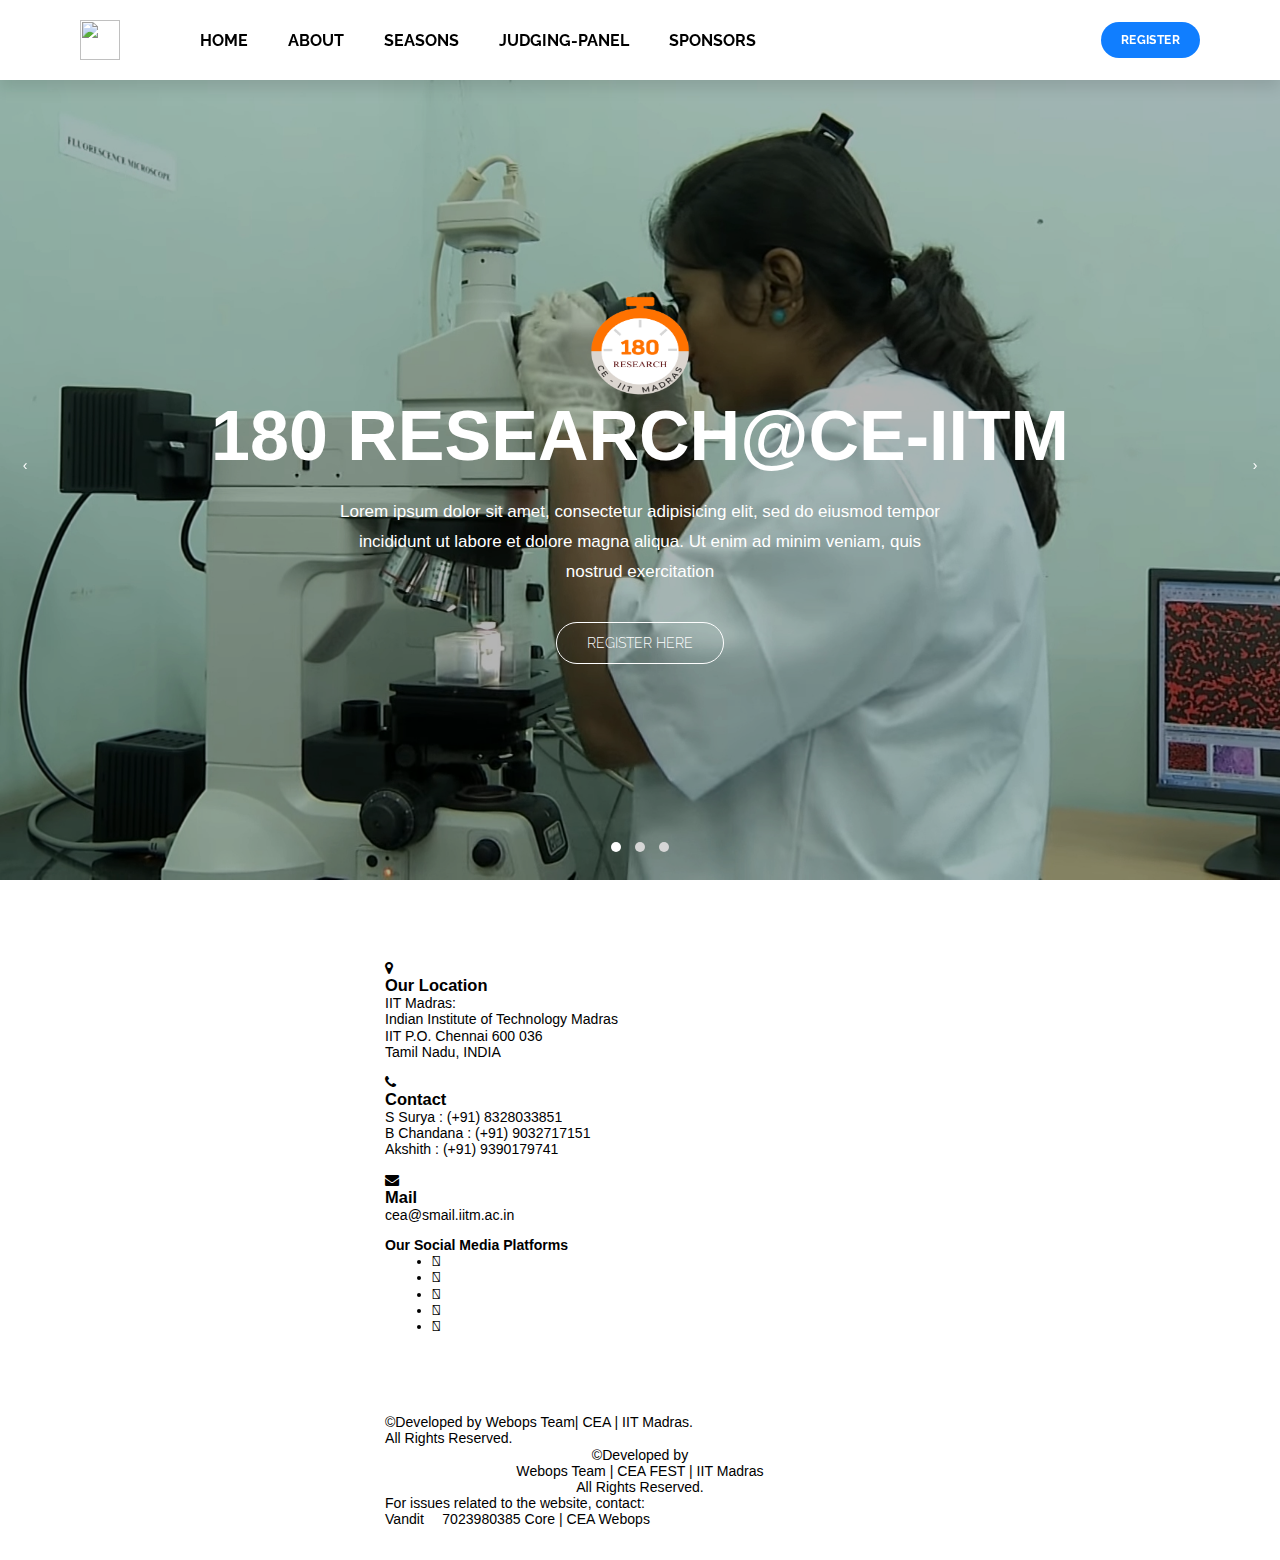
==== index.html @ b9d6503b "Add files via upload" ====
<!DOCTYPE html>
<html lang="en">
<head>
  <meta charset="UTF-8">
  <meta http-equiv="X-UA-Compatible" content="IE=edge">
  <meta name="viewport" content="width=device-width, initial-scale=1.0">
  <link rel="stylesheet" href="style.css">
<link rel="stylesheet" href="carousel.css">
<link rel="stylesheet" href="theme.css">

<!-- Favicons -->
<link rel="apple-touch-icon" sizes="180x180" href="favicon_io/apple-touch-icon.png">
<link rel="icon" type="image/png" sizes="32x32" href="favicon_io/favicon-32x32.png">
<link rel="icon" type="image/png" sizes="16x16" href="favicon_io/favicon-16x16.png">
<link rel="manifest" href=favicon_io/site.webmanifest">



<link rel="stylesheet" href="https://cdnjs.cloudflare.com/ajax/libs/animate.css/3.7.0/animate.css">


<link href="css/plugins.css" rel="stylesheet">
<link href="css/style.css" rel="stylesheet">
<link href="css/cea.css" rel="stylesheet">
<link rel="stylesheet" href="https://cdnjs.cloudflare.com/ajax/libs/font-awesome/4.7.0/css/font-awesome.min.css">


  <title>180 Reaserch</title>

</head>
<body class="" data-page-category="" data-react-helmet="data-page-category">
<div class="css-xke5cp"><div class="css-9cu60s"><div class="css-buknqo"><div class="css-4cffwv"><a aria-current="page" class="css-1ypw19h" href="https://gargvandit.github.io/cea/"><img src="https://www.knowafest.com/files/uploads/cea_logo-2017123002.png"style="width:40px;height:40px;"></a><div aria-expanded="true" class="css-1n5xfwo"><div class="css-hslo1v" id="ok"><span id="cc"></span></div></div><a href="/unified-cxm/" class="css-1gkiexl" id="cc">HOME</a>
<div class="css-u6sc03" data-popper-reference-hidden="false" data-popper-escaped="false" data-popper-placement="bottom"><div id="nn"></div><div style="position: absolute; left: 0px; transform: translate3d(0px, 0px, 0px);" id="mm"></div></div><a href="/unified-cxm/" class="css-1gkiexl" id="cc">ABOUT</a><div aria-expanded="false" class="css-1n5xfwo"><div class="css-hslo1v" id="ok1"><span id="cc">SEASONS</span></div></div><div class="css-dbziqx" data-popper-reference-hidden="false" data-popper-escaped="false" data-popper-placement="bottom"><div class="css-q3678j"id="nn1"><div class="css-vurnku"><a class="css-zlc80m" hreflang="en" href="seasons.html"><div class="css-11p8ahm"><span class="css-vurnku">SEASON-1</span></div></a><a class="css-zlc80m" hreflang="en" href="/sprinklr-training/"><div class="css-11p8ahm"><span class="css-vurnku">SEASON-2</span></div></a></div></div><div style="position: absolute; left: 0px; transform: translate3d(0px, 0px, 0px);" class="css-1v2bo5p"id="mm1"></div></div>
<a href="/stories/" class="css-1gkiexl" id="cc">JUDGING-PANEL</a><a href="/stories/" class="css-1gkiexl" id="cc">SPONSORS</a><div class="css-vwm3p1" data-popper-reference-hidden="false" data-popper-escaped="false" data-popper-placement="bottom"><div style="position: absolute; left: 0px; transform: translate3d(0px, 0px, 0px);" class="css-551bsn"></div></div><div class="css-5y0na3" data-popper-reference-hidden="false" data-popper-escaped="false" data-popper-placement="bottom"><div style="position: absolute; left: 0px; transform: translate3d(0px, 0px, 0px);" class="css-551bsn"></div></div></div><div class="css-4cffwv"><a class="cta css-1teal8m" href="/demo/"><button class="css-1j5u7x4"><div class="css-eobdd1"><div class=" css-vurnku"><span id="cnd">REGISTER</span></div></div></button></a></div></div></div></div>



<div class="css-i4747m"><div class="css-1ybfly7"><a class="css-17v5ij5" href="https://gargvandit.github.io/cea/"><img src="https://www.knowafest.com/files/uploads/cea_logo-2017123002.png"style="width:34px;height:34px;"></a><div class="css-ykwscm"><div class="css-nu9c5e">
    <a class="cta css-1teal8m" href="#" data-mutiny-root="true" data-mutiny-id="6d83fb77-23d3-4231-9f1b-9bbf86e25e0e" onclick="window.location.href='/modern-research-insights/';"><button class="css-1j5u7x4"><div class="css-eobdd1"><div class=" css-vurnku" data-mutiny-id="aba73be2-bc2d-47f9-a167-79353070ff4a" data-mutiny-root="true" id="ll"><span id="cnd">Register</span></div></div></button></a></div><button id="btn" class="css-7rph2s"><div class="css-z73p9t"><svg class="icon-empire"><use xlink:href="#icon-empire"></use></svg></div></button></div></div></div>
<div class="css-mok6ss"id="pop"><div class="css-1w1ww8s" id="mob"><div class="css-vurnku"><div class="css-1r3gwx0" id="s1b"><div class="accordion-item-title-container css-4cffwv"><h4 class="css-1asxcpg">Home</h4></div><span id="s1"><div class="accordion-item-content-container css-vurnku"></div></div></span>
<div class="css-g9s7bz"><a href="/unified-cxm/" class="css-1q0a0qf"><h4 class="css-p8if6b">About Us</h4></a></div>
<div class="css-1r3gwx0" id="s2b"><div class="accordion-item-title-container css-4cffwv"><h4 class="css-1asxcpg">Seasons</h4><div class="css-1oz7jp7"><svg id="t92" height="20px" fill="#A9A9B2" viewBox="0 0 14 14" style="transform: rotate(0deg); transition: transform 0.2s linear 0s;"><path d="M3.27 12.11a1.1 1.1 0 001.56 1.57l5.9-5.9a1.1 1.1 0 000-1.56L4.83.32A1.1 1.1 0 003.27 1.9L8.38 7l-5.1 5.11z"></path></svg></div></div><span id="s2"><div class="accordion-item-content-container css-vurnku"><div class="css-1w890it"><a class="css-zlc80m" hreflang="en" href="/services/"><div class="css-16uc5xu"><span class="css-vurnku">SEASON-1</span></div></a><a class="css-zlc80m" hreflang="en" href="/sprinklr-training/"><div class="css-16uc5xu"><span class="css-vurnku">SEASON-2</span></div></a></div></div></div>
<div class="css-g9s7bz"><a href="/stories/" class="css-1q0a0qf"><h4 class="css-p8if6b">Registration</h4></a></div></span>
<div class="css-g9s7bz"><a href="/stories/" class="css-1q0a0qf"><h4 class="css-p8if6b">Judging-Panel</h4></a></div></span>
<div class="css-1r3gwx0"id="s4b"><div class="accordion-item-title-container css-4cffwv"><h4 class="css-1asxcpg">Resources</h4><div class="css-1oz7jp7"><svg id="t94" height="20px" fill="#A9A9B2" viewBox="0 0 14 14" style="transform: rotate(0deg); transition: transform 0.2s linear 0s;"><path d="M3.27 12.11a1.1 1.1 0 001.56 1.57l5.9-5.9a1.1 1.1 0 000-1.56L4.83.32A1.1 1.1 0 003.27 1.9L8.38 7l-5.1 5.11z"></path></svg></div></div><span id="s4"><div class="accordion-item-content-container css-vurnku"><div class="css-1w890it"><a href="https://blog.sprinklr.com/" target="_blank" rel="noreferrer noopener" class="css-fenz2v"><div class="css-16uc5xu"><span class="css-vurnku">Blog</span></div></a><a class="css-zlc80m" hreflang="en" href="/resources/"><div class="css-16uc5xu"><span class="css-vurnku">eBooks</span></div></a><a class="css-zlc80m" hreflang="en" href="/events/"><div class="css-16uc5xu"><span class="css-vurnku">Events</span></div></a><a class="css-zlc80m" hreflang="en" href="/demo-days/"><div class="css-16uc5xu"><span class="css-vurnku">Product Demo Days</span></div></a></div></div></div></div></div></span><div class="css-b2conh"><a href="https://space.sprinklr.com/" target="_blank" rel="noreferrer noopener" class="css-4b57uq">Login</a><div class="css-ykwscm"><p class="css-1nlg4i0">English (US)</p><svg class="css-aid2fa" viewBox="0 0 22 12"><path d="M21 1L11 11 1 1" stroke="#000000" stroke-width="2" fill="none" fill-rule="evenodd" stroke-linecap="round" stroke-linejoin="round"></path></svg></div></div></div>
<div id="slides">
<!-- Hero Slider -->
<div id="home" class="hero-slider owl-carousel owl-theme">
    <div class="single-hs-item item-bg1">
        <div class="d-table">
            <div class="d-tablecell">
                
                <div class="hero-text">
                    <div class="container" style="display: flex;
                    align-items: center;
                    justify-content: center;">
                        <img src="180Research.png" style="width:100px;height:100px;">
                    </div>
                    <h1>180 RESEARCH@CE-IITM</h1>
                    <p>Lorem ipsum dolor sit amet, consectetur adipisicing elit, sed do eiusmod tempor incididunt ut labore et dolore magna aliqua. Ut enim ad minim veniam, quis nostrud exercitation</p>
                    <div class="slider-btn">
                    <a href="#" class="custom-btn1"><span id="js">Register Here</span></a>
                    </div>
                </div>
            </div>
        </div>
    </div>
    <div class="single-hs-item item-bg2">
        <div class="d-table">
            <div class="d-tablecell">
                <div class="hero-text">
                    <div class="container" style="display: flex;
                    align-items: center;
                    justify-content: center;">
                        <img src="180Research.png" style="width:100px;height:100px;">
                    </div>
                    <h1>180 RESEARCH@CE-IITM</h1>
                    <p>Lorem ipsum dolor sit amet, consectetur adipisicing elit, sed do eiusmod tempor incididunt ut labore et dolore magna aliqua. Ut enim ad minim veniam, quis nostrud exercitation</p>
                    <div class="slider-btn">
                        <a href="#" class="custom-btn1 mr-30"><span id="js">Register Here</span></a>
                    </div>
                </div>
            </div>
        </div>
    </div>
    <div class="single-hs-item item-bg3">
        <div class="d-table">
            <div class="d-tablecell">
                <div class="hero-text">
                    <div class="container" style="display: flex;
                    align-items: center;
                    justify-content: center;">
                        <img src="180Research.png" style="width:100px;height:100px;">
                    </div>
                    <h1>180 RESEARCH@CE-IITM</h1>
                    <p>Lorem ipsum dolor sit amet, consectetur adipisicing elit, sed do eiusmod tempor incididunt ut labore et dolore magna aliqua. Ut enim ad minim veniam, quis nostrud exercitation</p>
                    <div class="slider-btn">
                        <a href="#" class="custom-btn1 mr-30"><span id="js">Register Here</span></a>
                    </div>
                </div>
            </div>
        </div>
    </div>
</div>
</div>
<!-- End Hero Slider -->


  <!-- PRE-FOOTER -->
  <section id="contact" class="background-grey p-t-40 p-b-0">
    <div class="container">
        <div class="row">
            <div class="col-lg-4">
                <div class="icon-box effect small clean">
                    <div class="icon">
                    <i class="fa fa-map-marker"></i></a>
                    </div>
                    <h3>Our Location</h3>
                    <p><strong>IIT Madras:</strong>
                        <br> Indian Institute of Technology Madras
                        <br> IIT P.O. Chennai 600 036 
                        <br>Tamil Nadu, INDIA
                        <br>
                    </p>
                </div>
            </div>



            <div class="col-lg-4">
                <div class="icon-box effect small clean">
                    <div class="icon">
                        <i class="fa fa-phone"></i>
                    </div>
                    <h3>Contact</h3>
                    <p>
                        <b>S Surya</b> : (+91) 8328033851
                        <br> <b>B Chandana</b> : (+91) 9032717151
                        <br> <b>Akshith</b> : (+91) 9390179741
                          
                    </p>

                    <div class="icon">
                        <i class="fa fa-envelope"></i>
                    </div>
                    <h3>Mail </h3>
                    <p>
                         cea@smail.iitm.ac.in 
                    </p>
                </div>
            </div>


            <div class="col-lg-4 m-b-30">
                <h4 style="color:black">Our Social Media Platforms</h4>
                <div class="social-icons social-icons-light social-icons-colored-hover" style="padding-left: 6ch;">
                    <ul>
                        <!-- <li class="social-rss"><a href="#"><i class="fa fa-rss"></i></a></li> -->
                        <li class="social-youtube"><a href="https://www.youtube.com/c/CEAIITMadras"><i
                            class="fab fa-youtube"></i></a></li>

                        <li class="social-facebook"><a href="https://www.facebook.com/ceaiitm"><i
                                    class="fab fa-facebook-f"></i></a></li>
                        <li class="social-twitter"><a href="https://twitter.com/cea_iitm?s=08"><i class="fab fa-twitter"></i></a></li>
                                 
                    
                        <li class="social-instagram"><a href="https://instagram.com/cea_iitm?igshid=10160798hbrt7"><i
                                    class="fab fa-instagram"></i></a></li>

                        <li class="social-linkedin"><a href="https://in.linkedin.com/in/cea-iitm-32064b177"><i
                                    class="fab fa-linkedin"></i></a></li>
                        
                        <!-- <li class="social-pinterest"><a href="#"><i class="fab fa-pinterest"></i></a></li>
                                 <li class="social-gplus"><a href="#"><i class="fab fa-google-plus-g"></i></a></li>
                                 <li class="social-dribbble"><a href="#"><i class="fab fa-dribbble"></i></a></li>
                                 <li class="social-skype"><a href="#"><i class="fab fa-skype"></i></a></li> -->
                        
                        <!-- <li class="social-behance"><a href="#"><i class="fab fa-behance"></i></a></li>
                                 <li class="social-flickr"><a href="#"><i class="fab fa-flickr"></i></a></li> -->
                    </ul>
                </div>
            </div>
        </div>
    </div>
</section>

<!-- end: PRE-FOOTER -->
<!-- Footer -->
<footer id="footer">
    <div class="copyright-content p-t-20 p-b-20">
        <div class="container">
            <div class="row h5">
                <div class="col-lg-6">
                    <div class="d-none d-xl-block d-lg-block">
                        &copy;Developed by <strong>Webops Team| CEA | IIT Madras.</strong>
                        <br>
                        All Rights Reserved.
                    </div>
                    <div class="d-block d-lg-none text-center">
                        &copy;Developed by
                        <br>
                        <strong>Webops Team | CEA FEST | IIT Madras</strong>
                        <br>
                        All Rights Reserved.
                    </div>
                </div>
                <div class="col-lg-4">
                    <div class="d-none d-xl-block d-lg-block">
                        <span>For issues related to the website, contact:</span>
                        <div class="row">
                            <div class="col-lg-6 "><b>Vandit</b> <i class="fab fa-whatsapp"></i> 7023980385
                            Core | CEA Webops</div>
                            
                        </div>
                    </div>
                    


                </div>
                <div class= "col-lg-2">
                    <img style=" height:100px; border-radius: 2cm; " src="images/vandit.jpg" alt="">
                </div>
            </div>
        </div>
    </div>
</footer>
<!-- end: Footer -->



<svg xmlns="http://www.w3.org/2000/svg" style="display: none;">
    <symbol id="icon-empire" viewBox="0 0 16 14" width="16px">
        <g fill="#474747" fill-rule="evenodd"><rect width="16" height="2" rx="1"></rect><rect y="6" width="16" height="2" rx="1"></rect><rect y="12" width="16" height="2" rx="1"></rect></g>
      </symbol>
 
   <symbol id="icon-rebel" viewBox="0 0 14 14" width="16px">
    <path d="M12.8 12.7c.3-.3.3-.8 0-1L8 7l4.6-4.7c.3-.3.3-.8 0-1.1-.3-.3-.8-.3-1.1 0L6.9 6 2.3 1.3C2 1 1.5 1 1.2 1.3s-.3.7 0 1L5.9 7l-4.7 4.7c-.3.3-.3.8 0 1.1.3.3.8.3 1 0l4.7-4.7 4.7 4.6c.3.3.8.3 1.2 0z"></path>
   </symbol>
 
</svg><br>








</body></html>
<script src="https://code.jquery.com/jquery-2.2.4.min.js"></script>
<script src="https://cdnjs.cloudflare.com/ajax/libs/OwlCarousel2/2.3.4/owl.carousel.min.js"></script>

<script>

var vNavimg = document.getElementsByClassName("single-hs-item");


for(var i=0;i<vNavimg.length;i++){
    setHeight(vNavimg[i]);
}

function setHeight(div) {
    if(window.innerWidth < 640){
                   let h= window.innerHeight;
                   let k=h - 66;
                   let h1= k+"px";
                   
                   div.style.height = h1;
                 

                  
                  
                }
                if(window.innerWidth >= 640){
                  let h= window.innerHeight;
                  
                  let k=h - 100;
                  let h1= k+"px";
                  div.style.height = h1;
            
                 
               }
    

}
    window.addEventListener('resize', function(event) {
        for(var i=0;i<vNavimg.length;i++){
         setHeight(vNavimg[i]);
   }
   function setHeight(div) {      
                if(window.innerWidth < 640){
                   let h= window.innerHeight;
                   let k=h - 66;
                   let h1= k+"px";
                   
                   div.style.height = h1;
                 

                  
                  
                }
                if(window.innerWidth >= 640){
                  let h= window.innerHeight;
                  
                  let k=h - 100;
                  let h1= k+"px";
                  div.style.height = h1;
            
                 
               }}
   
                        }, true); 
                    

 
  
         
           document.getElementById("pop").style.display="none";
           let aks=document.getElementById('btn');
           let t=document.getElementById("pop");
              aks.addEventListener("click",function main(){
           
              if(t.style.display=="none") { t.style.display= "contents";
              document.body.style.overflowY = "hidden";
              }
              else{t.style.display= "none";
              document.body.style.overflowY = "auto";
                }
           });
           
             if(window.innerWidth < 640){
               let h= window.innerHeight;
               
                let k=h - 116;
                let h1= k+"px";
             
               
                document.getElementById("mob").style.height= h1;
                

                
            
            }
            if(window.innerWidth >= 640){
                let h= window.innerHeight;
               
               let k=h - 149;
               let h1= k+"px";
              
               document.getElementById("mob").style.height= h1;
              
             

            }
               
               
                window.addEventListener('resize', function(event) {
                
                    
             if(window.innerWidth < 640){
                let h= window.innerHeight;
                let k=h - 116;
                let h1= k+"px";
                
                document.getElementById("mob").style.height= h1;
               
               
             }
             if(window.innerWidth >= 640){
               let h= window.innerHeight;
               
               let k=h - 149;
               let h1= k+"px";
              
               document.getElementById("mob").style.height= h1;
              
            }

                     }, true); 
          
            
                   
               
               
               
               




           document.getElementById("s1").style.display="none";
           let s1b=document.getElementById('s1b');
           let s1=document.getElementById("s1");
           let t91=document.getElementById("t91"); 
              s1b.addEventListener("click",function main(){
             
              if(s1.style.display=="none") { s1.style.display= "contents";
                 t91.style.transform="rotate(90deg)";
                t91.style.transition= "transform 0.2s linear 0s";
                t91.style.fill="#000";
            
                    }
              else{s1.style.display= "none";
              t91.style.transform="rotate(0deg)";
                t91.style.transition= "transform 0.2s linear 0s";
                t91.style.fill="#A9A9B2";
            
                       }
           });


           document.getElementById("s2").style.display="none";
           let s2b=document.getElementById('s2b');
           let s2=document.getElementById("s2");
           let t92=document.getElementById("t92"); 
              s2b.addEventListener("click",function main(){
           
              if(s2.style.display=="none") { s2.style.display= "contents";
              t92.style.transform="rotate(90deg)";
                t92.style.transition= "transform 0.2s linear 0s";
                t92.style.fill="#000";
            
            
            
            }
              else{s2.style.display= "none";
              t92.style.transform="rotate(0deg)";
                t92.style.transition= "transform 0.2s linear 0s";
                t92.style.fill="#A9A9B2";
            
            
            
            }
           });




          

           document.getElementById("s4").style.display="none";
           let s4b=document.getElementById('s4b');
           let s4=document.getElementById("s4");
           let t94=document.getElementById("t94"); 
              s4b.addEventListener("click",function main(){
           
              if(s4.style.display=="none") { s4.style.display= "contents";
              t94.style.transform="rotate(90deg)";
                t94.style.transition= "transform 0.2s linear 0s";
                t94.style.fill="#000";
            
            
            }
              else{s4.style.display= "none";
              t94.style.transform="rotate(0deg)";
                t94.style.transition= "transform 0.2s linear 0s";
                t94.style.fill="#A9A9B2";
            
            
            }
           });

           document.getElementById("nn").style.display="none";
          document.getElementById("mm").style.display="none";
           let ank=document.getElementById('ok');
           let l=document.getElementById("nn");
           let r=document.getElementById("mm");
           
              ank.addEventListener("mouseover",function main(){
           
              if(l.style.display=="none") {
                   l.style.display= "block";
                   
                   r.style.display="block";
                }
             
        });
        
    
       ank.addEventListener("mouseout",function main(){
           
           if(l.style.display=="block") {
                l.style.display= "none";
                
                r.style.display="none";
             }
          
     });
     r.addEventListener("mouseover",function main(){
           
           if(l.style.display=="none") {
                l.style.display= "block";
                
                r.style.display="block";
             }
          
     });
     r.addEventListener("mouseout",function main(){
           
           if(l.style.display=="block") {
                l.style.display= "none";
                
                r.style.display="none";
             }
          
     });
     l.addEventListener("mouseover",function main(){
           
           if(l.style.display=="none") {
                l.style.display= "block";
                
                r.style.display="block";
             }
          
     });
     l.addEventListener("mouseout",function main(){
           
           if(l.style.display=="block") {
                l.style.display= "none";
                
                r.style.display="none";
             }
          
     });







     document.getElementById("nn1").style.display="none";
          document.getElementById("mm1").style.display="none";
           let ank1=document.getElementById('ok1');
           let l1=document.getElementById("nn1");
           let r1=document.getElementById("mm1");
           
              ank1.addEventListener("mouseover",function main(){
           
              if(l1.style.display=="none") {
                   l1.style.display= "block";
                   
                   r1.style.display="block";
                }
             
        });
        
    
       ank1.addEventListener("mouseout",function main(){
           
           if(l1.style.display=="block") {
                l1.style.display= "none";
                
                r1.style.display="none";
             }
          
     });
     r1.addEventListener("mouseover",function main(){
           
           if(l1.style.display=="none") {
                l1.style.display= "block";
                
                r1.style.display="block";
             }
          
     });
     r1.addEventListener("mouseout",function main(){
           
           if(l1.style.display=="block") {
                l1.style.display= "none";
                
                r1.style.display="none";
             }
          
     });
     l1.addEventListener("mouseover",function main(){
           
           if(l1.style.display=="none") {
                l1.style.display= "block";
                
                r1.style.display="block";
             }
          
     });
     l1.addEventListener("mouseout",function main(){
           
           if(l1.style.display=="block") {
                l1.style.display= "none";
                
                r1.style.display="none";
             }
          
     });

          
          $( ".not-css-z73p9t" ).click(function() { $('svg', this).attr('class', icon);
   $('svg use', this ).attr('xlink:href', '#' + icon);
 });
 
 $( ".css-z73p9t" ).click(function() {
   $( this ).toggleClass( "strike" );
   var icon = 'icon-';
   icon += ( ! $(this).hasClass('strike') ) ? 'empire' : 'rebel';
 
   $('svg', this).attr('class', icon);
   $('svg use', this ).attr('xlink:href', '#' + icon);
 });


 // Hero slider JS
$('.hero-slider').owlCarousel({
animateOut: 'slideOutLeft',
animateIn: 'heartBeat',
items:1,
loop:true,
nav:true,
dots: true,
autoplay:true,
autoplayTimeout:5000,
})
          

</script>
---- style.css ----
@import url('https://fonts.googleapis.com/css?family=Raleway:wght@300;400;500;600;700&display=swap');
body{
    margin:0;
    padding: 0;
}
.css-xke5cp {
    box-sizing: border-box;
margin: 0;
min-width: 0;
top: 0;
z-index: 30;
position: sticky;
background-color: var(--theme-ui-colors-background);
transition: box-shadow 300ms cubic-bezier(0.4, 0, 0.2, 1) 0ms;
box-shadow: rgb(0 0 0 / 10%) 0px 8px 14px 0px;

}
body {font-family:'Nutino',sans-serif;margin: 0;padding: 0;}

.css-9cu60s {
box-sizing: border-box;
margin: 0;
min-width: 0;
max-width: 100%;
margin: 0 auto;
padding-top: 0;
padding-bottom: 0;
padding-left: 22px;
padding-right: 22px;

}
@media screen and (min-width: 1250px){
.css-xke5cp {
display: block;
}}

.css-vynlyb {
box-sizing: border-box;
margin: 0px;
min-width: 0px;
top: 0px;
z-index: 30;
position: sticky;
background-color: var(--theme-ui-colors-background);
transition: box-shadow 300ms cubic-bezier(0.4, 0, 0.2, 1) 0ms;
box-shadow: rgb(0 0 0 / 10%) 0px 8px 14px 0px;
display: none;
}
@media screen and (min-width: 1250px){

.css-vynlyb {
display: block;
}}
.css-buknqo {
box-sizing: border-box;
margin: 0;
min-width: 0;
display: -webkit-box;
display: -webkit-flex;
display: -ms-flexbox;
display: flex;
width: 100%;
-webkit-box-pack: justify;
-webkit-justify-content: space-between;
justify-content: space-between;
padding-top: 20px;
padding-bottom: 20px;
}
.css-4cffwv {
box-sizing: border-box;
margin: 0;
min-width: 0;
display: -webkit-box;
display: -webkit-flex;
display: -ms-flexbox;
display: flex;
}
.css-1jo8b5c {
box-sizing: border-box;
margin: 0;
min-width: 0;

display: flex;

-webkit-box-align: center;

align-items: center;
margin-left: 20px;
white-space: nowrap;

}
.css-13r6lp9 {
box-sizing: border-box;
margin: 0px;
min-width: 0px;
z-index: 1;
position: absolute;
inset: 0px auto auto 0px;
transform: translate(1318px, 85px);
}
.css-ykwscm {
box-sizing: border-box;
margin: 0;
min-width: 0;

display: flex;

-webkit-box-align: center;

align-items: center;
}
a {
font-family: "Raleway";
}
a:-webkit-any-link {
color: -webkit-link;
cursor: pointer;
text-decoration: none;
color:#000;


}

body {
-webkit-font-smoothing: antialiased;
}

.css-3xrkf9 {
box-sizing: border-box;
margin: 0px;
min-width: 0px;
z-index: 1;
position: absolute;
inset: 0px auto auto 0px;
transform: translate(771px, 85px);
}
div {
display: block;
}
.css-1n5xfwo {
box-sizing: border-box;
margin: 0;
min-width: 0;

display: flex;

-webkit-box-align: center;

align-items: center;
text-align: center;
margin-left: 20px;
margin-right: 20px;
}
.css-a3tcpr {
box-sizing: border-box;
margin: 0px;
min-width: 0px;
z-index: 1;
position: absolute;
inset: 0px auto auto 0px;
transform: translate(658px, 85px);
}
.css-1n5xfwo {
box-sizing: border-box;
margin: 0;
min-width: 0;


display: flex;

-webkit-box-align: center;

align-items: center;
text-align: center;
margin-left: 20px;
margin-right: 20px;
}
.css-1gkiexl:hover{
color: var(--theme-ui-colors-primary);
}
.css-1gkiexl {
box-sizing: border-box;
margin: 0;
min-width: 0;



color: inherit;

text-decoration: none;
font-size: 16px;
font-family: "Raleway";
height: 100%;

display: flex;

-webkit-box-align: center;

align-items: center;

transition: color .2s cubic-bezier(0.215, 0.61, 0.355, 1);
cursor: pointer;
text-align: center;
margin-left: 20px;
margin-right: 20px;
}
.css-hslo1v {
box-sizing: border-box;
margin: 0;
min-width: 0;
color: inherit;

text-decoration: none;
font-size: 16px;
font-family: "Raleway";
height: 100%;

display: flex;

-webkit-box-align: center;

align-items: center;

transition: color .2s cubic-bezier(0.215, 0.61, 0.355, 1);
cursor: pointer;
}
.css-hslo1v:hover {
color: var(--theme-ui-colors-primary);
-webkit-text-decoration: none;
text-decoration: none;
}
.css-1n5xfwo {
box-sizing: border-box;
margin: 0;
min-width: 0;

display: flex;

-webkit-box-align: center;

align-items: center;
text-align: center;
margin-left: 20px;
margin-right: 20px;
}
.css-aj69nt {
box-sizing: border-box;
margin: 0;
min-width: 0;

width: 100%;
height: 100%;
bottom: 0;
display: none;
}
element.style {
position: absolute;
left: 0px;
transform: translate(0px, 0px);
}
.css-1jnz00m {
box-sizing: border-box;
margin: 0;

display: flex;

-webkit-box-align: center;

align-items: center;
-webkit-box-pack: end;


justify-content: flex-end;
height: 100%;
width: 40px;
min-width: 30px;

flex: 1;
}
.css-nm1046 {
width: 20px;
height: 20px;
cursor: pointer;
}

.css-551bsn {
box-sizing: border-box;
margin: 0;
min-width: 0;

width: 100%;
height: 100%;
bottom: 0;
display: none;
}

.css-10u26w2 {
box-sizing: border-box;
margin: 0px;
min-width: 0px;
z-index: 1;
position: absolute;
inset: 0px auto auto 0px;
transform: translate(432px, 85px);
}
.css-z27npt {
box-sizing: border-box;
margin: 0px;
min-width: 0px;
z-index: 1;
position: absolute;
inset: 0px auto auto 0px;
transform: translate(193px, 85px);
}
.css-1ypw19h {

display: flex;

-webkit-box-align: center;

align-items: center;

text-decoration: none;
margin-right: 20px;
}

.css-xke5cp {
box-sizing: border-box;
margin: 0;
min-width: 0;
top: 0;
z-index: 30;

position: sticky;
background-color: var(--theme-ui-colors-background);

transition: box-shadow 300ms cubic-bezier(0.4, 0, 0.2, 1) 0ms;

}
@media screen and (min-width: 1250px){
.css-xke5cp {
display: block;
}}
@media screen and (min-width: 40em){
.css-9cu60s {
padding-left: 80px;
padding-right: 80px;
}}
@media screen and (min-width: 1250px){
.css-xke5cp {
display: block;
}}
html {
font-family: "Raleway";
line-height: 1.5;
font-weight: 300;
font-size: 16px;
}
.css-1teal8m {
-webkit-text-decoration: none;
text-decoration: none;
}


.css-vurnku {
box-sizing: border-box;
margin: 0;
min-width: 0;
}
.css-eobdd1 {
box-sizing: border-box;
margin: 0;
min-width: 0;

display: flex;
-webkit-box-pack: center;

justify-content: center;

-webkit-box-align: center;

align-items: center;
}
.css-1m5gmbu {
box-sizing: border-box;
margin: 0;
min-width: 0;
color: var(--theme-ui-colors-primary);
font-family: "Raleway";
-webkit-text-decoration: underline;
text-decoration: underline;
-webkit-transition: .2s color;
transition: .2s color;
color: inherit;
-webkit-text-decoration: none;
text-decoration: none;
font-size: 16px;

height: 100%;
display: -webkit-box;
display: -webkit-flex;
display: -ms-flexbox;
display: flex;
-webkit-align-items: center;
-webkit-box-align: center;
-ms-flex-align: center;
align-items: center;
-webkit-transition: color .2s cubic-bezier(0.215, 0.61, 0.355, 1);
transition: color .2s cubic-bezier(0.215, 0.61, 0.355, 1);
cursor: pointer;
}
html {
--theme-ui-colors-text: #000;
--theme-ui-colors-background: #fff;
--theme-ui-colors-primary: #107EFF;
--theme-ui-colors-secondary: #185AD2;
--theme-ui-colors-muted: #F5F5F5;
--theme-ui-colors-textSecondary: #fff;
--theme-ui-colors-textMuted: #939393;
--theme-ui-colors-textMedium: #48514c;
--theme-ui-colors-textMediumLight: #636363;
--theme-ui-colors-marketing: #33cc99;
--theme-ui-colors-advertising: #d149a6;
--theme-ui-colors-research: #ecad00;
--theme-ui-colors-ai: #6d7278;
--theme-ui-colors-care: #8c43ff;
--theme-ui-colors-engagement: #2ea2fb;
--theme-ui-colors-cornflowerBlue: #7097eb;
--theme-ui-colors-star: #f7b500;
--theme-ui-colors-grey: #6d7278;
--theme-ui-colors-softBorder: #e6e9f9;
--theme-ui-colors-pageType: #9B9B9B;
--theme-ui-colors-caption: #9B9B9B;
--theme-ui-colors-lightGrey: #DBDBDB;
--theme-ui-colors-darkGrey: #646470;
--theme-ui-colors-formFieldGrey: #F1F1F1;
--theme-ui-colors-error: #FF6060;
--theme-ui-colors-spaceGrey: #2E3841;
--theme-ui-colors-skyBlue: #00BAE9;
color: var(--theme-ui-colors-text);
background-color: var(--theme-ui-colors-background);
}
.css-i4747m {
box-sizing: border-box;
margin: 0;
min-width: 0;
background-color: var(--theme-ui-colors-background);
position: -webkit-sticky;
position: sticky;
top: 0;
width: 100%;
-webkit-transition: box-shadow 300ms cubic-bezier(0.4, 0, 0.2, 1) 0ms;
transition: box-shadow 300ms cubic-bezier(0.4, 0, 0.2, 1) 0ms;
z-index: 30;
display: block;
}
.css-1ybfly7 {
box-sizing: border-box;
margin: 0;
min-width: 0;
display: -webkit-box;
display: -webkit-flex;
display: -ms-flexbox;
display: flex;
width: 100%;
-webkit-box-pack: justify;
-webkit-justify-content: space-between;
justify-content: space-between;
padding: 16px;
height: 66px;
box-shadow: rgb(0 0 0 / 10%) 0px 8px 14px 0px;
}
@media screen and (orientation: landscape) and (max-height: 415px){
.css-1ybfly7 {
height: 62px;
}
}
@media screen and (min-width: 40em){
.css-1ybfly7 {
padding: 30px 80px;
height: 100%;
}}
.css-17v5ij5 {
display: -webkit-box;
display: -webkit-flex;
display: -ms-flexbox;
display: flex;
-webkit-align-items: center;
-webkit-box-align: center;
-ms-flex-align: center;
align-items: center;
-webkit-text-decoration: none;
text-decoration: none;
}
.css-ykwscm {
box-sizing: border-box;
margin: 0;
min-width: 0;
display: -webkit-box;
display: -webkit-flex;
display: -ms-flexbox;
display: flex;
-webkit-align-items: center;
-webkit-box-align: center;
-ms-flex-align: center;
align-items: center;
}
.css-mok6ss {
box-sizing: border-box;
margin: 0px;
min-width: 0px;
display: flex;
width: 100%;
flex-direction: column;
position: absolute;
background-color: var(--theme-ui-colors-background);
padding-top: 0px;
padding-bottom: 0px;
z-index: 2;
height: 336px;
top: 66px;
}
.css-vurnku {
box-sizing: border-box;
margin: 0;
min-width: 0;
}
.css-b2conh {
box-sizing: border-box;
margin: 0px 16px;
min-width: 0px;
display: flex;
padding-top: 12px;
padding-bottom: 12px;
border-width: 1px 0px 0px;
border-image: initial;
border-style: solid;
border-color: rgb(199, 199, 199);
position: absolute;
bottom: 0px;
width: calc(100% - 32px);
-webkit-box-pack: justify;
justify-content: space-between;
-webkit-box-align: center;
align-items: center;
position:relative;

}
.css-1l29scg {
box-sizing: border-box;
margin: 0px;
min-width: 0px;
padding-top: 30px;
height: 245px;
overflow: auto;
}

.css-5cmrld {
box-sizing: border-box;
margin: 0px;
min-width: 0px;
display: flex;
width: 100%;
flex-direction: column;
position: absolute;
background-color: var(--theme-ui-colors-background);
padding-top: 0px;
padding-bottom: 0px;
z-index: 2;
height: 297px;
top: 66px;
}
@media screen and (min-width: 40em){

.css-5cmrld {
padding-top: 40px;
padding-bottom: 54px;
}}
@media screen and (min-width: 52em){

.css-5cmrld {
padding-bottom: 58px;
}}
.css-1nlg4i0 {
font-family: "Raleway";
line-height: 1.6em;
padding: 0px;
color: var(--theme-ui-colors-text);
text-decoration: none;
font-size: 18px;
font-weight: 500;
margin: 0px;
}
* {
box-sizing: border-box;
}
.css-nu9c5e {
box-sizing: border-box;
margin: 0;
min-width: 0;
margin-right: 22px;
}

.css-139yr75 {
background: none;
color: #fff;
border: none;
padding: 5px 14px 3px;
font: inherit;
cursor: pointer;
outline: inherit;
box-sizing: border-box;
line-height: 24px;
font-family: "Raleway";
text-transform: uppercase;
background-color: var(--theme-ui-colors-primary);
-webkit-transition: .2s background,.2s border-color;
transition: .2s background,.2s border-color;
font-size: 12px;
display: -webkit-box;
display: -webkit-flex;
display: -ms-flexbox;
display: flex;
-webkit-align-items: center;
-webkit-box-align: center;
-ms-flex-align: center;
align-items: center;
-webkit-box-pack: center;
-ms-flex-pack: center;
-webkit-justify-content: center;
justify-content: center;
border-radius: 50px;
letter-spacing: 0.4px;
}
.css-eobdd1 {
box-sizing: border-box;
margin: 0;
min-width: 0;
display: -webkit-box;
display: -webkit-flex;
display: -ms-flexbox;
display: flex;
-webkit-box-pack: center;
-ms-flex-pack: center;
-webkit-justify-content: center;
justify-content: center;
-webkit-align-items: center;
-webkit-box-align: center;
-ms-flex-align: center;
align-items: center;
}
.css-7rph2s {
background: none;
color: inherit;
border: none;
padding: 0px;
font: inherit;
cursor: pointer;
outline: inherit;
box-sizing: border-box;
line-height: 24px;
font-family: "Raleway";
text-transform: uppercase;
}
.css-z73p9t {
box-sizing: border-box;
margin: 0;
min-width: 0;

display: flex;
width: 30px;
height: 30px;
-webkit-box-pack: end;
-ms-flex-pack: end;
-webkit-justify-content: flex-end;
justify-content: flex-end;
cursor: pointer;
}
svg:not(:root) {
overflow: hidden;
}
.css-1uddjes {
box-sizing: border-box;
margin: 0px;
min-width: 0px;
display: flex;
width: 100%;
flex-direction: column;
position: absolute;
background-color: var(--theme-ui-colors-background);
padding-top: 0px;
padding-bottom: 0px;
z-index: 2;
height: 300px;
top: 66px;
}
.css-1wemo81 {
box-sizing: border-box;
margin: 0px;
min-width: 0px;
padding-top: 30px;
height: 248px;
overflow: auto;
}
.css-1r3gwx0 {
box-sizing: border-box;
min-width: 0px;
flex-direction: column;
margin: 0px;
padding: 16px;
-webkit-box-pack: center;
justify-content: center;
display: flex;

}

.css-g9s7bz {
box-sizing: border-box;
margin: 0px;
min-width: 0px;
display: flex;
padding: 16px;
-webkit-box-align: center;
align-items: center;
}
.css-1q0a0qf {
box-sizing: border-box;
margin: 0px;
min-width: 0px;
color: var(--theme-ui-colors-primary);
font-family: "Raleway";
transition: color 0.2s ease 0s;
cursor: pointer;
text-decoration: none;
}
.css-p8if6b {
color: var(--theme-ui-colors-text);
font-family: "Raleway";
line-height: 24px;
font-weight: 500;
font-size: 20px;
padding: 0px;
margin: 0px;
}
h4 {
display: block;
margin-block-start: 1.33em;
margin-block-end: 1.33em;
margin-inline-start: 0px;
margin-inline-end: 0px;
font-weight: bold;
}
.css-1r3gwx0 .accordion-item-title-container {
cursor: pointer;
-webkit-box-pack: justify;
justify-content: space-between;
-webkit-box-align: center;
align-items: center;
}
.css-1r3gwx0 .accordion-item-title-container h4 {
margin: 0px;
}


.css-1asxcpg {
color: var(--theme-ui-colors-text);
font-family: "Raleway";
line-height: 24px;
font-weight: 500;
font-size: 20px;
padding: 0px;
margin: 0px 0px 16px;
}
.css-1oz7jp7 {
box-sizing: border-box;
margin: 0px;
min-width: 0px;
width: 20px;
height: 20px;
}
.css-1w890it {
box-sizing: border-box;
margin: 12px 0px 0px;
min-width: 0px;
}
.css-zlc80m {
font-family: "Raleway";
color: var(--theme-ui-colors-text);
text-decoration: none;

}
a .css-zlc80m .css-11p8ahm:hover{
background-color:rgb(214, 214, 214) ;
}
.css-16uc5xu {
box-sizing: border-box;
margin: 0px;
min-width: 0px;
display: flex;
cursor: pointer;
height: 56px;
-webkit-box-align: center;
align-items: center;
}

.css-g9s7bz {
box-sizing: border-box;
margin: 0px;
min-width: 0px;
display: flex;
padding: 16px;
-webkit-box-align: center;
align-items: center;
}
@media screen and (min-width: 40em){

.css-g9s7bz {
padding: 16px 80px;
}}
.css-1q0a0qf {
box-sizing: border-box;
margin: 0px;
min-width: 0px;
color: var(--theme-ui-colors-primary);
font-family: "Raleway";
transition: color 0.2s ease 0s;
cursor: pointer;
text-decoration: none;
}
.css-p8if6b {
color: var(--theme-ui-colors-text);
font-family: "Raleway";
line-height: 24px;
font-weight: 500;
font-size: 20px;
padding: 0px;
margin: 0px;
}
.css-1asxcpg {
color: var(--theme-ui-colors-text);
font-family: "Raleway";
line-height: 24px;
font-weight: 500;
font-size: 20px;
padding: 0px;
margin: 0px 0px 16px;
}
.css-1oz7jp7 {
box-sizing: border-box;
margin: 0px;
min-width: 0px;
width: 20px;
height: 20px;
}
.css-1w890it {
box-sizing: border-box;
margin: 12px 0px 0px;
min-width: 0px;
}
.css-zlc80m {
font-family: "Raleway";
color: var(--theme-ui-colors-text);
text-decoration: none;
}
.css-16uc5xu {
box-sizing: border-box;
margin: 0px;
min-width: 0px;
display: flex;
cursor: pointer;
height: 56px;
-webkit-box-align: center;
align-items: center;
}
@media screen and (min-width: 1200px){
.css-1ybfly7 {
   display: none;

    
}
}
@media screen and (max-width: 1200px){
.css-9cu60s{
    display: none;
}
}





.css-4b57uq {
box-sizing: border-box;
margin: 0px;
min-width: 0px;
transition: color 0.2s ease 0s;
font-family: "Raleway";
color: var(--theme-ui-colors-text);
text-decoration: none;
font-size: 18px;
font-weight: 500;
}
.css-ykwscm {
box-sizing: border-box;
margin: 0;
min-width: 0;
display: -webkit-box;
display: -webkit-flex;
display: -ms-flexbox;
display: flex;
-webkit-align-items: center;
-webkit-box-align: center;
-ms-flex-align: center;
align-items: center;
}

.css-1w1ww8s {
box-sizing: border-box;
margin: 0px;
min-width: 0px;
padding-top: 30px;
overflow: auto;
}

.css-mok6ss {
box-sizing: border-box;
margin: 0px;
min-width: 0px;
display: flex;
width: 100%;
flex-direction: column;
position: absolute;
background-color: var(--theme-ui-colors-background);
padding-top: 0px;
padding-bottom: 0px;
z-index: 2;
height: 336px;
top: 66px;
}
@media screen and (min-width: 52em){

.css-mok6ss {
padding-bottom: 58px;
}}

@media screen and (min-width: 40em){

.css-mok6ss {
padding-top: 40px;
padding-bottom: 54px;
}}



@media screen and (min-width: 40em){

.css-1r3gwx0 {
padding: 16px 80px;
}}


.css-1r3gwx0 {
box-sizing: border-box;
min-width: 0px;
flex-direction: column;
margin: 0px;
padding: 16px;
-webkit-box-pack: center;
justify-content: center;
display: flex;
}
.css-ykwscm {
box-sizing: border-box;
margin: 0;
min-width: 0;
display: -webkit-box;
display: -webkit-flex;
display: -ms-flexbox;
display: flex;
-webkit-align-items: center;
-webkit-box-align: center;
-ms-flex-align: center;
align-items: center;
}
svg:not(:root) {
overflow: hidden;
}
.css-1r3gwx0 {
box-sizing: border-box;
min-width: 0px;
flex-direction: column;
margin: 0px;

-webkit-box-pack: center;
justify-content: center;
display: flex;
}
.css-1wssvvt {
box-sizing: border-box;
margin: 0px auto;
min-width: 0px;
flex-direction: column;
-webkit-box-align: center;
align-items: center;
position: relative;
max-width: 100%;
display: flex;
}
.css-1r3gwx0 .accordion-item-title-container h4 {
margin: 0px;
}
@media screen and (min-width: 40em){

.css-1nlg4i0 {
font-size: 18px;
}
}
.css-1nlg4i0 {
font-family: "Raleway";
line-height: 1.6em;
padding: 0px;
color: var(--theme-ui-colors-text);
text-decoration: none;
font-size: 18px;
font-weight: 500;
margin: 0px;
}
.css-aid2fa {
width: 14px;
height: 14px;
transform: inherit;
margin-left: 16px;
}
.css-1u39qkp {
box-sizing: border-box;
margin: 0px;
min-width: 0px;
padding-top: 30px;
height: 268px;
overflow: auto;
}
.css-1ji4uoz {
box-sizing: border-box;
margin: 0px;
min-width: 0px;
padding-top: 30px;
height: 160px;
overflow: auto;
}
@media screen and (min-width: 40em){

.css-1p59y6e {
padding-top: 40px;
padding-bottom: 54px;
}}
html {
font-family: "Raleway";
line-height: 1.5;
font-weight: 300;
font-size: 16px;
}
@media screen and (min-width: 40em){

.css-1r3gwx0 {
padding: 16px 80px;
}
.css-g9s7bz {
padding: 16px 80px;
}}
@media screen and (min-width: 40em){
.css-9cu60s {
padding-left: 80px;
padding-right: 80px;
}
}

.css-7rph2s {
background: none;
color: inherit;
border: none;
padding: 0px;
font: inherit;
cursor: pointer;
outline: inherit;
box-sizing: border-box;
line-height: 24px;
font-family: "Raleway";
text-transform: uppercase;
}

.css-4cffwv {
box-sizing: border-box;
margin: 0;
min-width: 0;
display: -webkit-box;
display: -webkit-flex;
display: -ms-flexbox;
display: flex;
}
.css-1j5u7x4 {
background: none;
color: #fff;
border: none;
padding: 5px 14px 3px;
font: inherit;
cursor: pointer;
outline: inherit;
box-sizing: border-box;
line-height: 24px;
font-family: "Raleway";
text-transform: uppercase;
background-color: var(--theme-ui-colors-primary);
-webkit-transition: .2s background,.2s border-color;
transition: .2s background,.2s border-color;
font-size: 12px;
display: -webkit-box;
display: -webkit-flex;
display: -ms-flexbox;
display: flex;
-webkit-align-items: center;
-webkit-box-align: center;
-ms-flex-align: center;
align-items: center;
-webkit-box-pack: center;
-ms-flex-pack: center;
-webkit-justify-content: center;
justify-content: center;
border-radius: 50px;
letter-spacing: 0.4px;
position: relative;
top: 2px;

}
@media screen and (min-width: 64em){
.css-1j5u7x4 {
line-height: 24px;
}}
@media screen and (min-width: 52em){
.css-1j5u7x4 {
line-height: 24px;
}}
@media screen and (min-width: 40em){
.css-1j5u7x4 {
padding: 6px 20px;
line-height: 24px;
}}
* {
box-sizing: border-box;
}

button {
appearance: auto;
-webkit-writing-mode: horizontal-tb !important;
text-rendering: auto;
color: -internal-light-dark(black, white);
letter-spacing: normal;
word-spacing: normal;
text-transform: none;
text-indent: 0px;
text-shadow: none;
display: inline-block;
text-align: center;
align-items: flex-start;
cursor: default;
background-color: -internal-light-dark(rgb(239, 239, 239), rgb(59, 59, 59));
box-sizing: border-box;
margin: 0em;
font: 400 13.3333px Arial;
padding: 1px 6px;
border-width: 2px;
border-style: outset;
border-color: -internal-light-dark(rgb(118, 118, 118), rgb(133, 133, 133));
border-image: initial;
}
.css-eobdd1 {
box-sizing: border-box;
margin: 0;
min-width: 0;
display: -webkit-box;
display: -webkit-flex;
display: -ms-flexbox;
display: flex;
-webkit-box-pack: center;
-ms-flex-pack: center;
-webkit-justify-content: center;
justify-content: center;
-webkit-align-items: center;
-webkit-box-align: center;
-ms-flex-align: center;
align-items: center;
}

a {
font-family: "Raleway";
}
button {
appearance: auto;
-webkit-writting-mode: horizontal-tb !important;
text-rendering: auto;
color: -internal-light-dark(black, white);
letter-spacing: normal;
word-spacing: normal;
text-transform: none;
text-indent: 0px;
text-shadow: none;
display: inline-block;
text-align: center;
align-items: flex-start;
cursor: default;
background-color: -internal-light-dark(rgb(239, 239, 239), rgb(59, 59, 59));
box-sizing: border-box;
margin: 0em;
font: 400 13.3333px Arial;
padding: 1px 6px;
border-width: 2px;
border-style: outset;
border-color: -internal-light-dark(rgb(118, 118, 118), rgb(133, 133, 133));
border-image: initial;
}
.css-q3678j {
box-sizing: border-box;
margin: 0px;
min-width: 0px;
position: absolute;
width: 300px;
padding-top: 12px;
padding-bottom: 12px;
border-radius: 15px;
background-color: var(--theme-ui-colors-background);
top: -10px;
bottom: inherit;
left: -50px;
box-shadow: rgb(0 0 0 / 20%) 0px 2px 10px;
}
.css-vurnku {
box-sizing: border-box;
margin: 0;
min-width: 0;
}
.css-zlc80m {
font-family: "Raleway";
color: var(--theme-ui-colors-text);
text-decoration: none;
}


.css-u6sc03 {
box-sizing: border-box;
margin: 0px;
min-width: 0px;
z-index: 1;
position: absolute;
inset: 0px auto auto 0px;
transform: translate3d(calc(100% + 185px), 85px, 0px);
}

element.style {
position: absolute;
left: 0px;
transform: translate3d(0px, 0px, 0px);
}
.css-1v2bo5p {
box-sizing: border-box;
margin: 0px;
min-width: 0px;
position: absolute;
width: 100%;
height: 100%;
bottom: 0px;

}
element.style {
position: absolute;
left: 0px;
transform: translate3d(0px, 0px, 0px);
}
.css-1v2bo5p::after {
content: "";
background-color: var(--theme-ui-colors-background);
box-shadow: rgb(181 181 181 / 10%) -1px -1px 1px;
position: absolute;
top: -20px;
bottom: inherit;
left: -10px;
transform: rotate(
45deg
);
width: 20px;
height: 20px;

}



.css-11p8ahm {
box-sizing: border-box;
margin: 0px;
min-width: 0px;
display: flex;
cursor: pointer;
height: 56px;
-webkit-box-align: center;
align-items: center;
padding-left: 32px;
padding-right: 32px;
transition: all 0.2s ease 0s;
}
.css-vurnku {
box-sizing: border-box;
margin: 0;
min-width: 0;
}


.css-dbziqx {
box-sizing: border-box;
margin: 0px;
min-width: 0px;
z-index: 1;
position: absolute;
inset: 0px auto auto 0px;
transform: translate3d(calc(100% + 376px), 85px, 0px);
}
.css-551bsn {
box-sizing: border-box;
margin: 0;
min-width: 0;
position: absolute;
width: 100%;
height: 100%;
bottom: 0;
display: none;
}
#cc{
font-family:"Raleway";
line-height: 15px;
font-weight: 700;
font-size: 16px;
}

.css-1mq75vk {
box-sizing: border-box;
margin: 0px;
min-width: 0px;
position: relative;
padding: 22px;
background-position: center center;
background-size: cover;
background-image: url("https://images.ctfassets.net/ukazlt65o6hl/6oyNcamc7MQO1bGAEbkBya/ff889909d3c80018d5620bca104eb138/forrester-banner.png?w=2880&h=334&q=50&fm=png");
background-color: rgb(8, 120, 152);
}
@media screen and (min-width: 64em){

.css-1mq75vk {
padding: 24px 0px;
}}

@media screen and (min-width: 40em){

.css-1mq75vk {
padding-left: 80px;
padding-right: 80px;
}}

.css-1wssvvt {
box-sizing: border-box;
margin: 0px auto;
min-width: 0px;
flex-direction: column;
-webkit-box-align: center;
align-items: center;
position: relative;
max-width: 100%;
display: flex;
}

.css-anp6mv {
box-sizing: border-box;
margin: 0px 0px 4px;
min-width: 0px;
font-family: "Raleway";
line-height: 1.5;
color: rgb(255, 255, 255);
font-weight: 700;
font-size: 18px;
text-align: center;
}
.css-anp6mv {
box-sizing: border-box;
margin: 0px 0px 4px;
min-width: 0px;
font-family:"Raleway";
line-height: 1.5;
color: rgb(255, 255, 255);
font-weight: 700;
font-size: 18px;
text-align: center;
}
.css-1nt4aby {
box-sizing: border-box;
margin: 0px;
min-width: 0px;
flex-direction: column;
-webkit-box-align: center;
align-items: center;
padding-top: 16px;
display: flex;
}
@media screen and (min-width: 40em){

.css-1nt4aby {
flex-direction: row;
}}

.css-cpecdf {
background: none rgb(255, 255, 255);
color: rgb(0, 0, 0);
border: none;
padding: 5px 14px 3px;
font-style: inherit;
font-variant: inherit;
font-weight: inherit;
font-stretch: inherit;
cursor: pointer;
outline: inherit;
box-sizing: border-box;
line-height: 24px;
font-family: "Raleway";
text-transform: uppercase;
transition: background 0.2s ease 0s, border-color 0.2s ease 0s;
font-size: 12px;
display: flex;
-webkit-box-align: center;
align-items: center;
-webkit-box-pack: center;
justify-content: center;
border-radius: 50px;
letter-spacing: 0.4px;
}
@media screen and (min-width: 64em){

.css-cpecdf {
line-height: 24px;
}}
@media screen and (min-width: 52em){

.css-cpecdf {
line-height: 24px;
}}
@media screen and (min-width: 40em){

.css-cpecdf {
padding: 6px 20px;
line-height: 24px;
}}
.css-eobdd1 {
box-sizing: border-box;
margin: 0;
min-width: 0;
display: -webkit-box;
display: -webkit-flex;
display: -ms-flexbox;
display: flex;
-webkit-box-pack: center;
-ms-flex-pack: center;
-webkit-justify-content: center;
justify-content: center;
-webkit-align-items: center;
-webkit-box-align: center;
-ms-flex-align: center;
align-items: center;
}
#js{
color:white;
}


.d-table {width: 100%;height: 100%;display: table;}
.d-tablecell {display: table-cell;vertical-align: middle;}
.custom-btn1 {background-color: transparent;border: 1px solid white;display: inline-block;padding: 12px 30px;text-transform: uppercase;border-radius: 30px;text-decoration: none;}
.custom-btn1:hover {background-color: orange;text-decoration: none;color: #fff;}
/*
Hero slider style
==========================*/
.hero-slider {position: relative;}
.single-hs-item {height:86vh;background-size: cover;background-position: center center;position: relative;}
.single-hs-item:before {content: '';position: absolute;width: 100%;height: 100%;left: 0;top: 0;background: rgba(0, 0, 0, 0.59);
    opacity: .5;}
.item-bg1 {
background-image: url("IMG_20210902_202903.jpg");
}
.item-bg2 {
background-image: url("IMG_20210902_202853.jpg");
}
.item-bg3 {
background-image: url("https://upload.wikimedia.org/wikipedia/commons/b/b8/IIT_Madras_Research_Park.jpg");
}
.hero-text {padding: 0 15px;text-align: center;max-width: 1140px;margin-left: auto;margin-right: auto;position: relative;}
.hero-text h1 {color: #fff;font-size: 70px;text-transform: capitalize;font-weight: 600;margin: 0;}
.hero-text p {color: #fff;font-size: 17px;max-width: 600px;margin-left: auto;margin-right: auto;line-height: 30px;margin-top: 20px;margin-bottom: 35px;}
.hero-slider .owl-item.active h1 {-animation: 1s .3s fadeInUp both;}
.hero-slider .owl-item.active p {-webkit-animation: 1s .3s fadeInUp both;animation: 1s .3s fadeInUp both;}
.hero-slider .owl-item.active .slider-btn {-webkit-animation: 1s .3s fadeInUp both;animation: 1s .3s fadeInUp both;}
.owl-carousel .owl-nav button.owl-prev {background-color:transparent;position: absolute;left: 0;top: 50%;
color: #fff;font-size: 30px;margin: -40px 0 0;border-radius: 0;height: 50px;width: 50px;}
.owl-carousel .owl-nav button.owl-next {background-color: transparent;position: absolute;right: 0;top: 50%;color: #fff;font-size: 30px;margin: -40px 0 0;border-radius: 0;height: 50px;width: 50px;
}
.owl-theme .owl-nav {margin-top: 0;}
.owl-dots {position: absolute;left: 0;right: 0; bottom: 20px;}
.owl-theme .owl-dots .owl-dot span {width: 11px;height: 20px;}
.owl-theme .owl-dots .owl-dot.active span, .owl-theme .owl-dots .owl-dot:hover span {background: white;}

@media only screen and (max-width: 600px) {
.single-hs-item {
    height: 550px;
}
.hero-text h1 {
    font-size: 30px;
    

}

.hero-text p {
    font-size: 15px;
    margin-bottom: 25px;
}
.owl-carousel .owl-nav button.owl-next {
    top: auto;
    margin: 0;
    bottom: 0px;
}
.owl-carousel .owl-nav button.owl-prev {
    top: auto;
    margin: 0;
    bottom: 0px;
}
.owl-dots {
    bottom: 10px;
    left: 50px;
    right: 50px;
}
}
#cnd{
    
    font-family: "Raleway";
    
  font-weight: 700;
}
.video-container {
    display: flex; /* or inline-flex */
    flex-wrap: wrap ;
    justify-content: space-evenly;
  }


  element.style {
    background-image: url(images/bg2.jpg);
}
[data-bg-image] {
    background-repeat: no-repeat;
    background-size: cover;
    background-position: center center;
}
article, aside, figcaption, figure, footer, header, hgroup, main, nav, section {
    display: block;
}
section {
    padding: 80px 0;
    position: relative;
    width: 100%;
    overflow: hidden;
    z-index: 0;
    background-color: #ffffff;
}
article, aside, figcaption, figure, footer, header, hgroup, main, nav, section {
    display: block;
}
*, h1, h2, h3, h4, h5, h6, a {
    margin: 0;
    padding: 0;
    text-decoration: none;
}
*, ::after, ::before {
    box-sizing: border-box;
}
user agent stylesheet
section {
    display: block;
}
body {
    font-size: 1rem;
    line-height: 1.65714286em;
    -webkit-font-smoothing: antialiased;
    -moz-osx-font-smoothing: grayscale;
    font-family: "Poppins", sans-serif;
    color: #484848;
}
body {
    margin: 0;
    font-family: -apple-system,BlinkMacSystemFont,"Segoe UI",Roboto,"Helvetica Neue",Arial,"Noto Sans",sans-serif,"Apple Color Emoji","Segoe UI Emoji","Segoe UI Symbol","Noto Color Emoji";
    font-size: 1rem;
    font-weight: 400;
    line-height: 1.5;
    color: #212529;
    text-align: left;
    background-color: #fff;
}
:root {
    --blue: #007bff;
    --indigo: #6610f2;
    --purple: #6f42c1;
    --pink: #e83e8c;
    --red: #dc3545;
    --orange: #fd7e14;
    --yellow: #ffc107;
    --green: #28a745;
    --teal: #20c997;
    --cyan: #17a2b8;
    --white: #fff;
    --gray: #6c757d;
    --gray-dark: #343a40;
    --primary: #007bff;
    --secondary: #6c757d;
    --success: #28a745;
    --info: #17a2b8;
    --warning: #ffc107;
    --danger: #dc3545;
    --light: #f8f9fa;
    --dark: #343a40;
    --breakpoint-xs: 0;
    --breakpoint-sm: 576px;
    --breakpoint-md: 768px;
    --breakpoint-lg: 992px;
    --breakpoint-xl: 1200px;
    --font-family-sans-serif: -apple-system,BlinkMacSystemFont,"Segoe UI",Roboto,"Helvetica Neue",Arial,"Noto Sans",sans-serif,"Apple Color Emoji","Segoe UI Emoji","Segoe UI Symbol","Noto Color Emoji";
    --font-family-monospace: SFMono-Regular,Menlo,Monaco,Consolas,"Liberation Mono","Courier New",monospace;
}
html {
    font-size: 88%;
}
html {
    font-family: sans-serif;
    line-height: 1.15;
    -webkit-text-size-adjust: 100%;
    -webkit-tap-highlight-color: transparent;
}
 

[data-bg-image] {
    background-repeat: no-repeat;
    background-size: cover;
    background-position: center center;
}


*, ::after, ::before {
    box-sizing: border-box;
}
[data-bg-image].bg-loaded::before {
    opacity: 0;
}

[data-bg-image]::before {
    position: absolute;
    content: "";
    top: 0;
    left: 0;
    width: 100%;
    height: 100%;
    opacity: 1;
    background-color: #181818;
    transition: opacity .5s linear;
}
*, ::after, ::before {
    box-sizing: border-box;
}
@media (min-width: 1200px){
.container, .container-lg, .container-md, .container-sm, .container-xl {
    max-width: 1140px;
}}

@media (min-width: 992px){
.container, .container-lg, .container-md, .container-sm {
    max-width: 960px;
}}
@media (min-width: 768px){
.container, .container-md, .container-sm {
    max-width: 720px;
}}
@media (min-width: 576px){
.container, .container-sm {
    max-width: 540px;
}}
@media (min-width: 1200px){
.container {
    max-width: 1140px;
}}
@media (min-width: 992px){
.container {
    max-width: 960px;
}}
@media (min-width: 768px){
.container {
    max-width: 720px;
}}
@media (min-width: 576px){
.container {
    max-width: 540px;
}}
.container {
    width: 100%;
    padding-right: 15px;
    padding-left: 15px;
    margin-right: auto;
    margin-left: auto;
}

.heading-text {
    margin-bottom: 30px;
}

.text-light, .text-light h1, .text-light h2, .text-light h3, .text-light h4, .text-light h5, .text-light h6, .text-light .lead, .text-light p, .text-light a:not(.btn), .text-light a:not(.btn):hover:not(.btn-light), .text-light i, .text-light li, .text-light label, .text-light div:not(.alert), .text-light span:not(.btn-label) {
    color: #fff !important;
}
.text-light {
    color: #f8f9fa!important;
}
.heading-text.heading-section.text-center h1:before, .heading-text.heading-section.text-center h2:before, .heading-text.heading-section.text-center h3:before, .heading-text.heading-section.text-center h4:before, .heading-text.heading-section.text-center h5:before, .heading-text.heading-section.text-center h6:before {
    margin: 0 auto;
}

.heading-text.heading-section h2:before {
    content: "";
    position: absolute;
    height: 2px;
    width: 100px;
    background-color: #2250fc;
    bottom: -30px;
    left: 0;
    right: 0;
}
*, ::after, ::before {
    box-sizing: border-box;
}

element.style {
    margin: 0px -40px -40px 0px;
    position: relative;
    height: 1704.69px;
}
.grid-layout, .portfolioo, .posts {
    position: relative;
    display: block;
    clear: both;
    padding: 0;
}
.grid-layout {
    overflow: hidden;
    margin-bottom: -2px !important;
}
.embed-container iframe, .embed-container object, .embed-container embed {
    position: absolute;
    top: 0;
    left: 0;
    width: 100%;
    height: 100%;
}

.heading-text.heading-section h2 {
    position: relative;
    font-size: 48px;
    line-height: 56px;
    margin-bottom: 60px;
}

.text-center {
    text-align: center;
}
.heading-text.heading-section h2 {
    position: relative;
    font-size: 48px;
    line-height: 56px;
    margin-bottom: 60px;
    font-weight: 400;
}
@media (max-width: 1200px){
    .heading-text.heading-section h2 {
        position: relative;
        font-size: 28px;
        line-height: 30px;
        margin-bottom: 60px;
        font-weight: 400;
    } 
}

.heading-text.heading-section h2:before {
    content: "";
    position: absolute;
    height: 2px;
    width: 100px;
    background-color:var(--primary);
    bottom: -30px;
    left: 0;
    right: 0;
}



/*    verticals    */
.row {
    --bs-gutter-x: 1.5rem;
    --bs-gutter-y: 0;
    display: flex;
    flex-direction: row;
    flex-wrap: wrap;
    margin-top: calc(var(--bs-gutter-y) * -1);
    margin-right: calc(var(--bs-gutter-x) * -.5);
    margin-left: calc(var(--bs-gutter-x) * -.5);
}
@media (min-width: 768px){
.col-md-7 {
    flex: 0 0 auto;
    width: 58.33333333%;
}}
.row>* {
    flex-shrink: 0;
    width: 100%;
    max-width: 100%;
    padding-right: calc(var(--bs-gutter-x) * .5);
    padding-left: calc(var(--bs-gutter-x) * .5);
    margin-top: var(--bs-gutter-y);
}

.marketing h2 {
    font-weight: 400;
}

@media (min-width: 62em){
.featurette-heading {
    margin-top: 7rem;
}}
@media (min-width: 40em){
.featurette-heading {
    font-size: 50px;
}}
.featurette-heading {
    font-weight: 300;
    line-height: 1;
    letter-spacing: -.05rem;
}
@media (min-width: 1200px){
.h2, h2 {
    font-size: 2rem;
}}

.text-muted {
    --bs-text-opacity: 1;
    color: #6c757d!important;
}
.lead {
    font-size: 1.25rem;
    font-weight: 300;
}
p {
    margin-top: 0;
    margin-bottom: 1rem;
}
@media (min-width: 768px){
.col-md-5 {
    flex: 0 0 auto;
    width: 41.66666667%;
}}

@media (min-width: 768px){
.bd-placeholder-img-lg {
    font-size: 3.5rem;
}}

.bd-placeholder-img {
    font-size: 1.125rem;
    text-anchor: middle;
    -webkit-user-select: none;
    -moz-user-select: none;
    user-select: none;
}
.mx-auto {
    margin-right: auto!important;
    margin-left: auto!important;
}
.img-fluid {
    max-width: 100%;
    height: auto;
}
img, svg {
    vertical-align: middle;
}


body {
    margin: 0;
    font-family: var(--bs-body-font-family);
    font-size: var(--bs-body-font-size);
    font-weight: var(--bs-body-font-weight);
    line-height: var(--bs-body-line-height);
    color: var(--bs-body-color);
    text-align: var(--bs-body-text-align);
    background-color: var(--bs-body-bg);
    -webkit-text-size-adjust: 100%;
    -webkit-tap-highlight-color: transparent;
}
---- carousel.css ----
/**
 * Owl Carousel v2.3.4
 * Copyright 2013-2018 David Deutsch
 * Licensed under: SEE LICENSE IN https://github.com/OwlCarousel2/OwlCarousel2/blob/master/LICENSE
 */
 .owl-carousel,.owl-carousel .owl-item{-webkit-tap-highlight-color:transparent;position:relative}.owl-carousel{display:none;width:100%;z-index:1}.owl-carousel .owl-stage{position:relative;-ms-touch-action:pan-Y;touch-action:manipulation;-moz-backface-visibility:hidden}.owl-carousel .owl-stage:after{content:".";display:block;clear:both;visibility:hidden;line-height:0;height:0}.owl-carousel .owl-stage-outer{position:relative;overflow:hidden;-webkit-transform:translate3d(0,0,0)}.owl-carousel .owl-item,.owl-carousel .owl-wrapper{-webkit-backface-visibility:hidden;-moz-backface-visibility:hidden;-ms-backface-visibility:hidden;-webkit-transform:translate3d(0,0,0);-moz-transform:translate3d(0,0,0);-ms-transform:translate3d(0,0,0)}.owl-carousel .owl-item{min-height:1px;float:left;-webkit-backface-visibility:hidden;-webkit-touch-callout:none}.owl-carousel .owl-item img{display:block;width:100%}.owl-carousel .owl-dots.disabled,.owl-carousel .owl-nav.disabled{display:none}.no-js .owl-carousel,.owl-carousel.owl-loaded{display:flex}.owl-carousel .owl-dot,.owl-carousel .owl-nav .owl-next,.owl-carousel .owl-nav .owl-prev{cursor:pointer;-webkit-user-select:none;-khtml-user-select:none;-moz-user-select:none;-ms-user-select:none;user-select:none}.owl-carousel .owl-nav button.owl-next,.owl-carousel .owl-nav button.owl-prev,.owl-carousel button.owl-dot{background:0 0;color:white;border:none;padding:0!important;font:inherit}.owl-carousel.owl-loading{opacity:0;display:block}.owl-carousel.owl-hidden{opacity:0}.owl-carousel.owl-refresh .owl-item{visibility:hidden}.owl-carousel.owl-drag .owl-item{-ms-touch-action:pan-y;touch-action:pan-y;-webkit-user-select:none;-moz-user-select:none;-ms-user-select:none;user-select:none}.owl-carousel.owl-grab{cursor:move;cursor:grab}.owl-carousel.owl-rtl{direction:rtl}.owl-carousel.owl-rtl .owl-item{float:right}.owl-carousel .animated{animation-duration:1s;animation-fill-mode:both}.owl-carousel .owl-animated-in{z-index:0}.owl-carousel .owl-animated-out{z-index:1}.owl-carousel .fadeOut{animation-name:fadeOut}@keyframes fadeOut{0%{opacity:1}100%{opacity:0}}.owl-height{transition:height .5s ease-in-out}.owl-carousel .owl-item .owl-lazy{opacity:0;transition:opacity .4s ease}.owl-carousel .owl-item .owl-lazy:not([src]),.owl-carousel .owl-item .owl-lazy[src^=""]{max-height:0}.owl-carousel .owl-item img.owl-lazy{transform-style:preserve-3d}.owl-carousel .owl-video-wrapper{position:relative;height:100%;background:#000}.owl-carousel .owl-video-play-icon{position:absolute;height:80px;width:80px;left:50%;top:50%;margin-left:-40px;margin-top:-40px;background:url(owl.video.play.png) no-repeat;cursor:pointer;z-index:1;-webkit-backface-visibility:hidden;transition:transform .1s ease}.owl-carousel .owl-video-play-icon:hover{-ms-transform:scale(1.3,1.3);transform:scale(1.3,1.3)}.owl-carousel .owl-video-playing .owl-video-play-icon,.owl-carousel .owl-video-playing .owl-video-tn{display:none}.owl-carousel .owl-video-tn{opacity:0;height:100%;background-position:center center;background-repeat:no-repeat;background-size:contain;transition:opacity .4s ease}.owl-carousel .owl-video-frame{position:relative;z-index:1;height:100%;width:100%}
---- theme.css ----
/**
 * Owl Carousel v2.3.4
 * Copyright 2013-2018 David Deutsch
 * Licensed under: SEE LICENSE IN https://github.com/OwlCarousel2/OwlCarousel2/blob/master/LICENSE
 */
.owl-theme .owl-dots,.owl-theme .owl-nav{text-align:center;-webkit-tap-highlight-color:transparent}.owl-theme .owl-nav{margin-top:10px}.owl-theme .owl-nav [class*=owl-]{color:#FFF;font-size:14px;margin:5px;padding:4px 7px;background:#D6D6D6;display:inline-block;cursor:pointer;border-radius:3px}.owl-theme .owl-nav [class*=owl-]:hover{background:#869791;color:#FFF;text-decoration:none}.owl-theme .owl-nav .disabled{opacity:.5;cursor:default}.owl-theme .owl-nav.disabled+.owl-dots{margin-top:10px}.owl-theme .owl-dots .owl-dot{display:inline-block;zoom:1}.owl-theme .owl-dots .owl-dot span{width:10px;height:10px;margin:5px 7px;background:#D6D6D6;display:block;-webkit-backface-visibility:visible;transition:opacity .2s ease;border-radius:30px}.owl-theme .owl-dots .owl-dot.active span,.owl-theme .owl-dots .owl-dot:hover span{background:white}
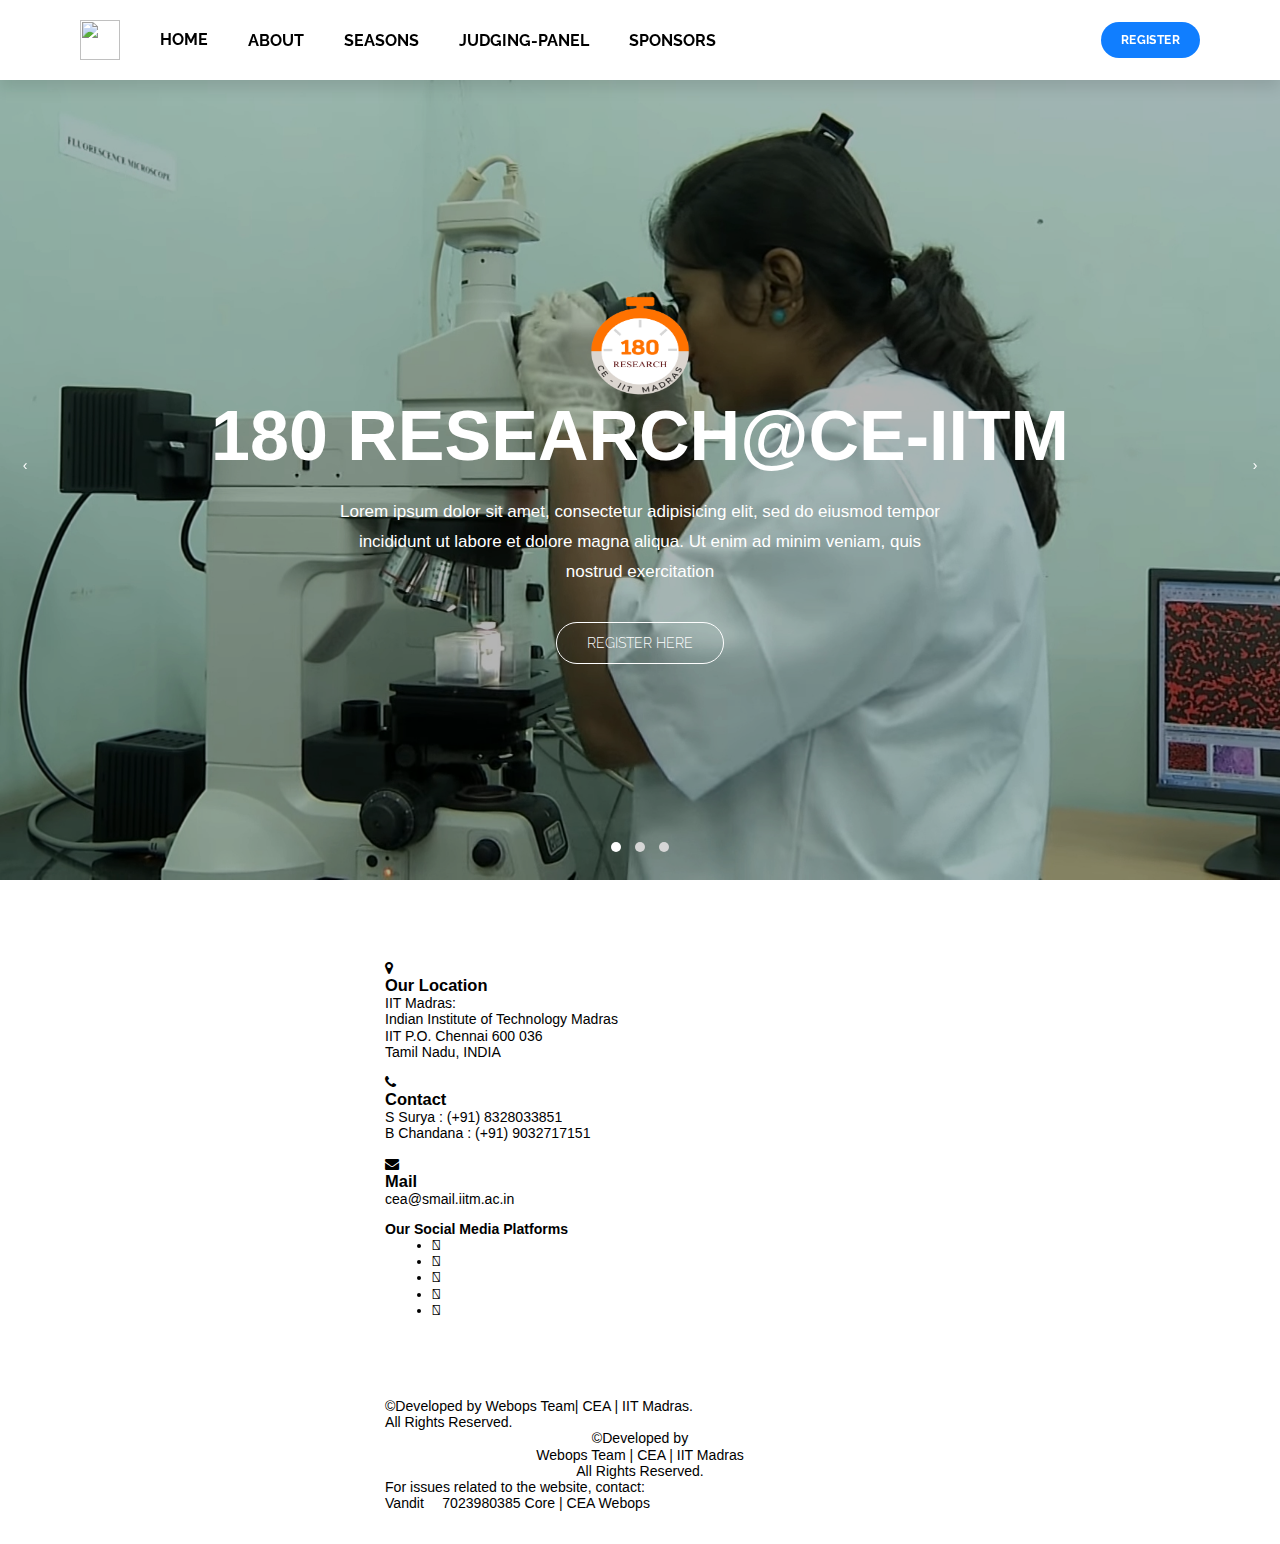
==== commit 8c9adc8d: "Update index.html" ====
--- a/index.html
+++ b/index.html
@@ -29,7 +29,7 @@
 
 </head>
 <body class="" data-page-category="" data-react-helmet="data-page-category">
-<div class="css-xke5cp"><div class="css-9cu60s"><div class="css-buknqo"><div class="css-4cffwv"><a aria-current="page" class="css-1ypw19h" href="https://gargvandit.github.io/cea/"><img src="https://www.knowafest.com/files/uploads/cea_logo-2017123002.png"style="width:40px;height:40px;"></a><div aria-expanded="true" class="css-1n5xfwo"><div class="css-hslo1v" id="ok"><span id="cc"></span></div></div><a href="/unified-cxm/" class="css-1gkiexl" id="cc">HOME</a>
+<div class="css-xke5cp"><div class="css-9cu60s"><div class="css-buknqo"><div class="css-4cffwv"><a aria-current="page" class="css-1ypw19h" href="https://gargvandit.github.io/cea/"><img src="https://www.knowafest.com/files/uploads/cea_logo-2017123002.png"style="width:40px;height:40px;"></a><div aria-expanded="true" class="css-1n5xfwo"><div class="css-hslo1v" id="ok"><a href="index.html"><span id="cc">HOME</span></a></div></div>
 <div class="css-u6sc03" data-popper-reference-hidden="false" data-popper-escaped="false" data-popper-placement="bottom"><div id="nn"></div><div style="position: absolute; left: 0px; transform: translate3d(0px, 0px, 0px);" id="mm"></div></div><a href="/unified-cxm/" class="css-1gkiexl" id="cc">ABOUT</a><div aria-expanded="false" class="css-1n5xfwo"><div class="css-hslo1v" id="ok1"><span id="cc">SEASONS</span></div></div><div class="css-dbziqx" data-popper-reference-hidden="false" data-popper-escaped="false" data-popper-placement="bottom"><div class="css-q3678j"id="nn1"><div class="css-vurnku"><a class="css-zlc80m" hreflang="en" href="seasons.html"><div class="css-11p8ahm"><span class="css-vurnku">SEASON-1</span></div></a><a class="css-zlc80m" hreflang="en" href="/sprinklr-training/"><div class="css-11p8ahm"><span class="css-vurnku">SEASON-2</span></div></a></div></div><div style="position: absolute; left: 0px; transform: translate3d(0px, 0px, 0px);" class="css-1v2bo5p"id="mm1"></div></div>
 <a href="/stories/" class="css-1gkiexl" id="cc">JUDGING-PANEL</a><a href="/stories/" class="css-1gkiexl" id="cc">SPONSORS</a><div class="css-vwm3p1" data-popper-reference-hidden="false" data-popper-escaped="false" data-popper-placement="bottom"><div style="position: absolute; left: 0px; transform: translate3d(0px, 0px, 0px);" class="css-551bsn"></div></div><div class="css-5y0na3" data-popper-reference-hidden="false" data-popper-escaped="false" data-popper-placement="bottom"><div style="position: absolute; left: 0px; transform: translate3d(0px, 0px, 0px);" class="css-551bsn"></div></div></div><div class="css-4cffwv"><a class="cta css-1teal8m" href="/demo/"><button class="css-1j5u7x4"><div class="css-eobdd1"><div class=" css-vurnku"><span id="cnd">REGISTER</span></div></div></button></a></div></div></div></div>
 
@@ -42,7 +42,7 @@
 <div class="css-1r3gwx0" id="s2b"><div class="accordion-item-title-container css-4cffwv"><h4 class="css-1asxcpg">Seasons</h4><div class="css-1oz7jp7"><svg id="t92" height="20px" fill="#A9A9B2" viewBox="0 0 14 14" style="transform: rotate(0deg); transition: transform 0.2s linear 0s;"><path d="M3.27 12.11a1.1 1.1 0 001.56 1.57l5.9-5.9a1.1 1.1 0 000-1.56L4.83.32A1.1 1.1 0 003.27 1.9L8.38 7l-5.1 5.11z"></path></svg></div></div><span id="s2"><div class="accordion-item-content-container css-vurnku"><div class="css-1w890it"><a class="css-zlc80m" hreflang="en" href="/services/"><div class="css-16uc5xu"><span class="css-vurnku">SEASON-1</span></div></a><a class="css-zlc80m" hreflang="en" href="/sprinklr-training/"><div class="css-16uc5xu"><span class="css-vurnku">SEASON-2</span></div></a></div></div></div>
 <div class="css-g9s7bz"><a href="/stories/" class="css-1q0a0qf"><h4 class="css-p8if6b">Registration</h4></a></div></span>
 <div class="css-g9s7bz"><a href="/stories/" class="css-1q0a0qf"><h4 class="css-p8if6b">Judging-Panel</h4></a></div></span>
-<div class="css-1r3gwx0"id="s4b"><div class="accordion-item-title-container css-4cffwv"><h4 class="css-1asxcpg">Resources</h4><div class="css-1oz7jp7"><svg id="t94" height="20px" fill="#A9A9B2" viewBox="0 0 14 14" style="transform: rotate(0deg); transition: transform 0.2s linear 0s;"><path d="M3.27 12.11a1.1 1.1 0 001.56 1.57l5.9-5.9a1.1 1.1 0 000-1.56L4.83.32A1.1 1.1 0 003.27 1.9L8.38 7l-5.1 5.11z"></path></svg></div></div><span id="s4"><div class="accordion-item-content-container css-vurnku"><div class="css-1w890it"><a href="https://blog.sprinklr.com/" target="_blank" rel="noreferrer noopener" class="css-fenz2v"><div class="css-16uc5xu"><span class="css-vurnku">Blog</span></div></a><a class="css-zlc80m" hreflang="en" href="/resources/"><div class="css-16uc5xu"><span class="css-vurnku">eBooks</span></div></a><a class="css-zlc80m" hreflang="en" href="/events/"><div class="css-16uc5xu"><span class="css-vurnku">Events</span></div></a><a class="css-zlc80m" hreflang="en" href="/demo-days/"><div class="css-16uc5xu"><span class="css-vurnku">Product Demo Days</span></div></a></div></div></div></div></div></span><div class="css-b2conh"><a href="https://space.sprinklr.com/" target="_blank" rel="noreferrer noopener" class="css-4b57uq">Login</a><div class="css-ykwscm"><p class="css-1nlg4i0">English (US)</p><svg class="css-aid2fa" viewBox="0 0 22 12"><path d="M21 1L11 11 1 1" stroke="#000000" stroke-width="2" fill="none" fill-rule="evenodd" stroke-linecap="round" stroke-linejoin="round"></path></svg></div></div></div>
+<div class="css-1r3gwx0"id="s4b"></div><span id="s4"></span></div></div></div>
 <div id="slides">
 <!-- Hero Slider -->
 <div id="home" class="hero-slider owl-carousel owl-theme">
@@ -136,7 +136,7 @@
                     <p>
                         <b>S Surya</b> : (+91) 8328033851
                         <br> <b>B Chandana</b> : (+91) 9032717151
-                        <br> <b>Akshith</b> : (+91) 9390179741
+                        
                           
                     </p>
 
@@ -199,7 +199,7 @@
                     <div class="d-block d-lg-none text-center">
                         &copy;Developed by
                         <br>
-                        <strong>Webops Team | CEA FEST | IIT Madras</strong>
+                        <strong>Webops Team | CEA | IIT Madras</strong>
                         <br>
                         All Rights Reserved.
                     </div>
@@ -620,4 +620,4 @@
 })
           
 
-</script>+</script>
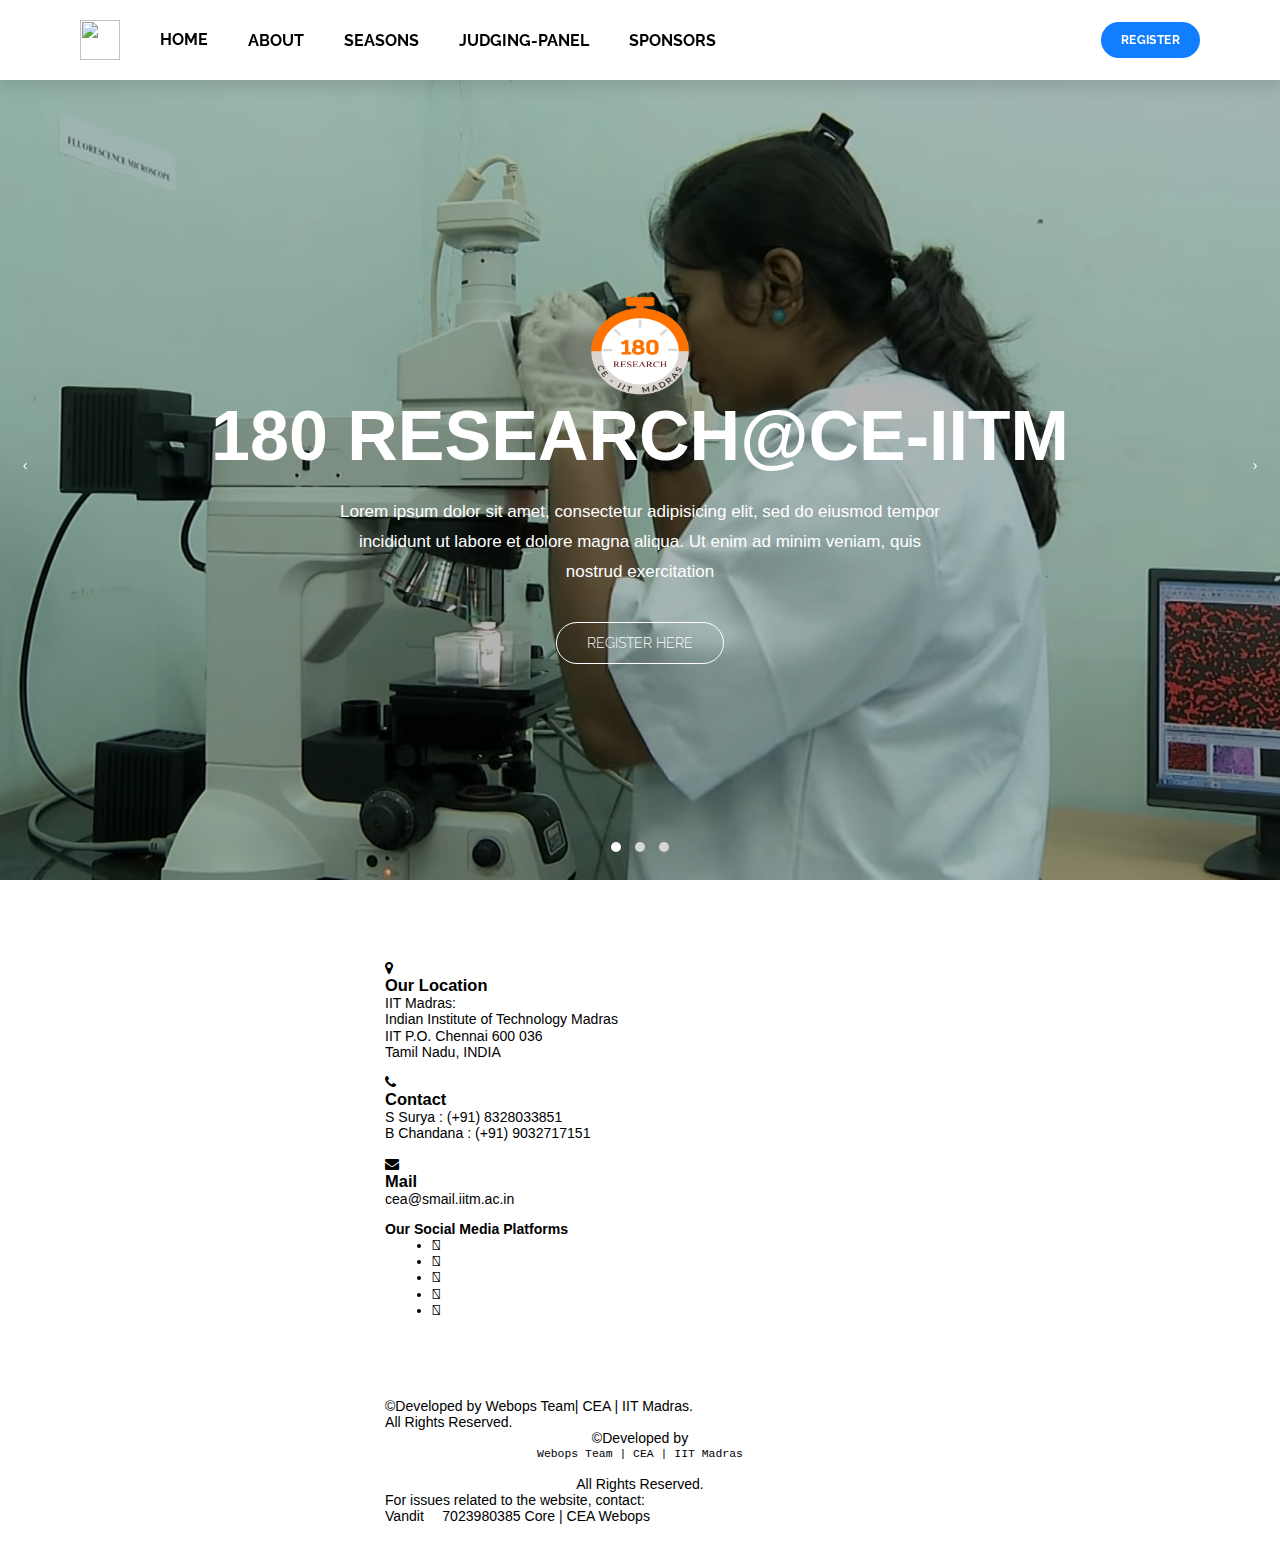
==== commit 9f3aca28: "Update index.html" ====
--- a/index.html
+++ b/index.html
@@ -37,7 +37,7 @@
 
 <div class="css-i4747m"><div class="css-1ybfly7"><a class="css-17v5ij5" href="https://gargvandit.github.io/cea/"><img src="https://www.knowafest.com/files/uploads/cea_logo-2017123002.png"style="width:34px;height:34px;"></a><div class="css-ykwscm"><div class="css-nu9c5e">
     <a class="cta css-1teal8m" href="#" data-mutiny-root="true" data-mutiny-id="6d83fb77-23d3-4231-9f1b-9bbf86e25e0e" onclick="window.location.href='/modern-research-insights/';"><button class="css-1j5u7x4"><div class="css-eobdd1"><div class=" css-vurnku" data-mutiny-id="aba73be2-bc2d-47f9-a167-79353070ff4a" data-mutiny-root="true" id="ll"><span id="cnd">Register</span></div></div></button></a></div><button id="btn" class="css-7rph2s"><div class="css-z73p9t"><svg class="icon-empire"><use xlink:href="#icon-empire"></use></svg></div></button></div></div></div>
-<div class="css-mok6ss"id="pop"><div class="css-1w1ww8s" id="mob"><div class="css-vurnku"><div class="css-1r3gwx0" id="s1b"><div class="accordion-item-title-container css-4cffwv"><h4 class="css-1asxcpg">Home</h4></div><span id="s1"><div class="accordion-item-content-container css-vurnku"></div></div></span>
+<div class="css-mok6ss"id="pop"><div class="css-1w1ww8s" id="mob"><div class="css-vurnku"><div class="css-1r3gwx0" id="s1b"><div class="accordion-item-title-container css-4cffwv"><h4 class="css-1asxcpg"><a href="index.html">Home</a></h4></div><span id="s1"><div class="accordion-item-content-container css-vurnku"></div></div></span>
 <div class="css-g9s7bz"><a href="/unified-cxm/" class="css-1q0a0qf"><h4 class="css-p8if6b">About Us</h4></a></div>
 <div class="css-1r3gwx0" id="s2b"><div class="accordion-item-title-container css-4cffwv"><h4 class="css-1asxcpg">Seasons</h4><div class="css-1oz7jp7"><svg id="t92" height="20px" fill="#A9A9B2" viewBox="0 0 14 14" style="transform: rotate(0deg); transition: transform 0.2s linear 0s;"><path d="M3.27 12.11a1.1 1.1 0 001.56 1.57l5.9-5.9a1.1 1.1 0 000-1.56L4.83.32A1.1 1.1 0 003.27 1.9L8.38 7l-5.1 5.11z"></path></svg></div></div><span id="s2"><div class="accordion-item-content-container css-vurnku"><div class="css-1w890it"><a class="css-zlc80m" hreflang="en" href="/services/"><div class="css-16uc5xu"><span class="css-vurnku">SEASON-1</span></div></a><a class="css-zlc80m" hreflang="en" href="/sprinklr-training/"><div class="css-16uc5xu"><span class="css-vurnku">SEASON-2</span></div></a></div></div></div>
 <div class="css-g9s7bz"><a href="/stories/" class="css-1q0a0qf"><h4 class="css-p8if6b">Registration</h4></a></div></span>
@@ -199,7 +199,7 @@
                     <div class="d-block d-lg-none text-center">
                         &copy;Developed by
                         <br>
-                        <strong>Webops Team | CEA | IIT Madras</strong>
+                                                              <strong><pre>Webops Team | CEA | IIT Madras</pre></strong>
                         <br>
                         All Rights Reserved.
                     </div>
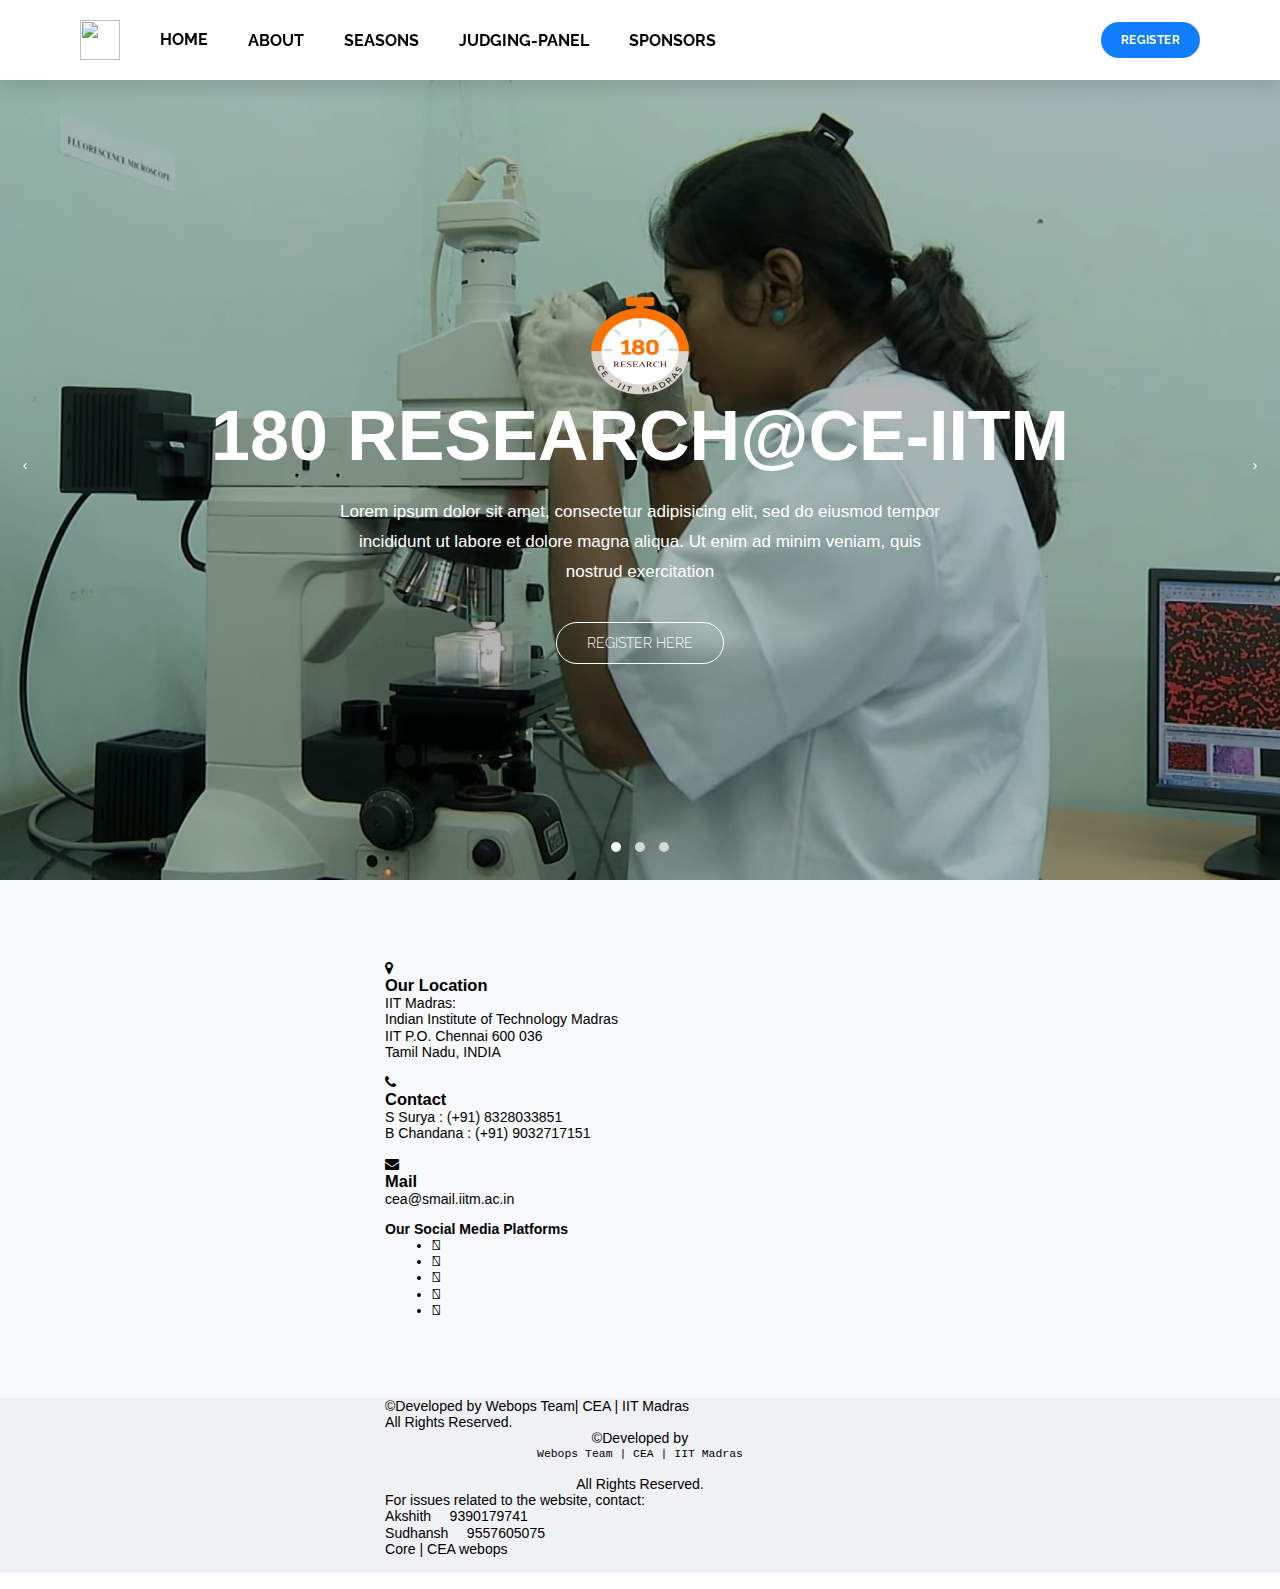
==== commit 0a050378: "first commit" ====
--- a/index.html
+++ b/index.html
@@ -107,7 +107,7 @@
 
 
   <!-- PRE-FOOTER -->
-  <section id="contact" class="background-grey p-t-40 p-b-0">
+  <section id="contact" class="background-grey p-t-40 p-b-0" style="background-color: #F7F9FB;">
     <div class="container">
         <div class="row">
             <div class="col-lg-4">
@@ -186,13 +186,13 @@
 
 <!-- end: PRE-FOOTER -->
 <!-- Footer -->
-<footer id="footer">
-    <div class="copyright-content p-t-20 p-b-20">
+<footer id="footer" style="background-color:#f8f9fa;">
+    <div class="copyright-content p-t-20 p-b-20" style="background-color: #eff1f4;">
         <div class="container">
             <div class="row h5">
                 <div class="col-lg-6">
                     <div class="d-none d-xl-block d-lg-block">
-                        &copy;Developed by <strong>Webops Team| CEA | IIT Madras.</strong>
+                        &copy;Developed by <strong>Webops Team| CEA | IIT Madras</strong>
                         <br>
                         All Rights Reserved.
                     </div>
@@ -208,9 +208,9 @@
                     <div class="d-none d-xl-block d-lg-block">
                         <span>For issues related to the website, contact:</span>
                         <div class="row">
-                            <div class="col-lg-6 "><b>Vandit</b> <i class="fab fa-whatsapp"></i> 7023980385
-                            Core | CEA Webops</div>
-                            
+                            <div class="col-lg-6 "><b> Akshith</b> <i class="fab fa-whatsapp"></i> 9390179741</div>
+                            <div class="col-lg-6 "><b> Sudhansh</b> <i class="fab fa-whatsapp"></i> 9557605075</div>
+                            <div class="col-lg-6 "><b> Core | CEA webops </b></div>
                         </div>
                     </div>
                     
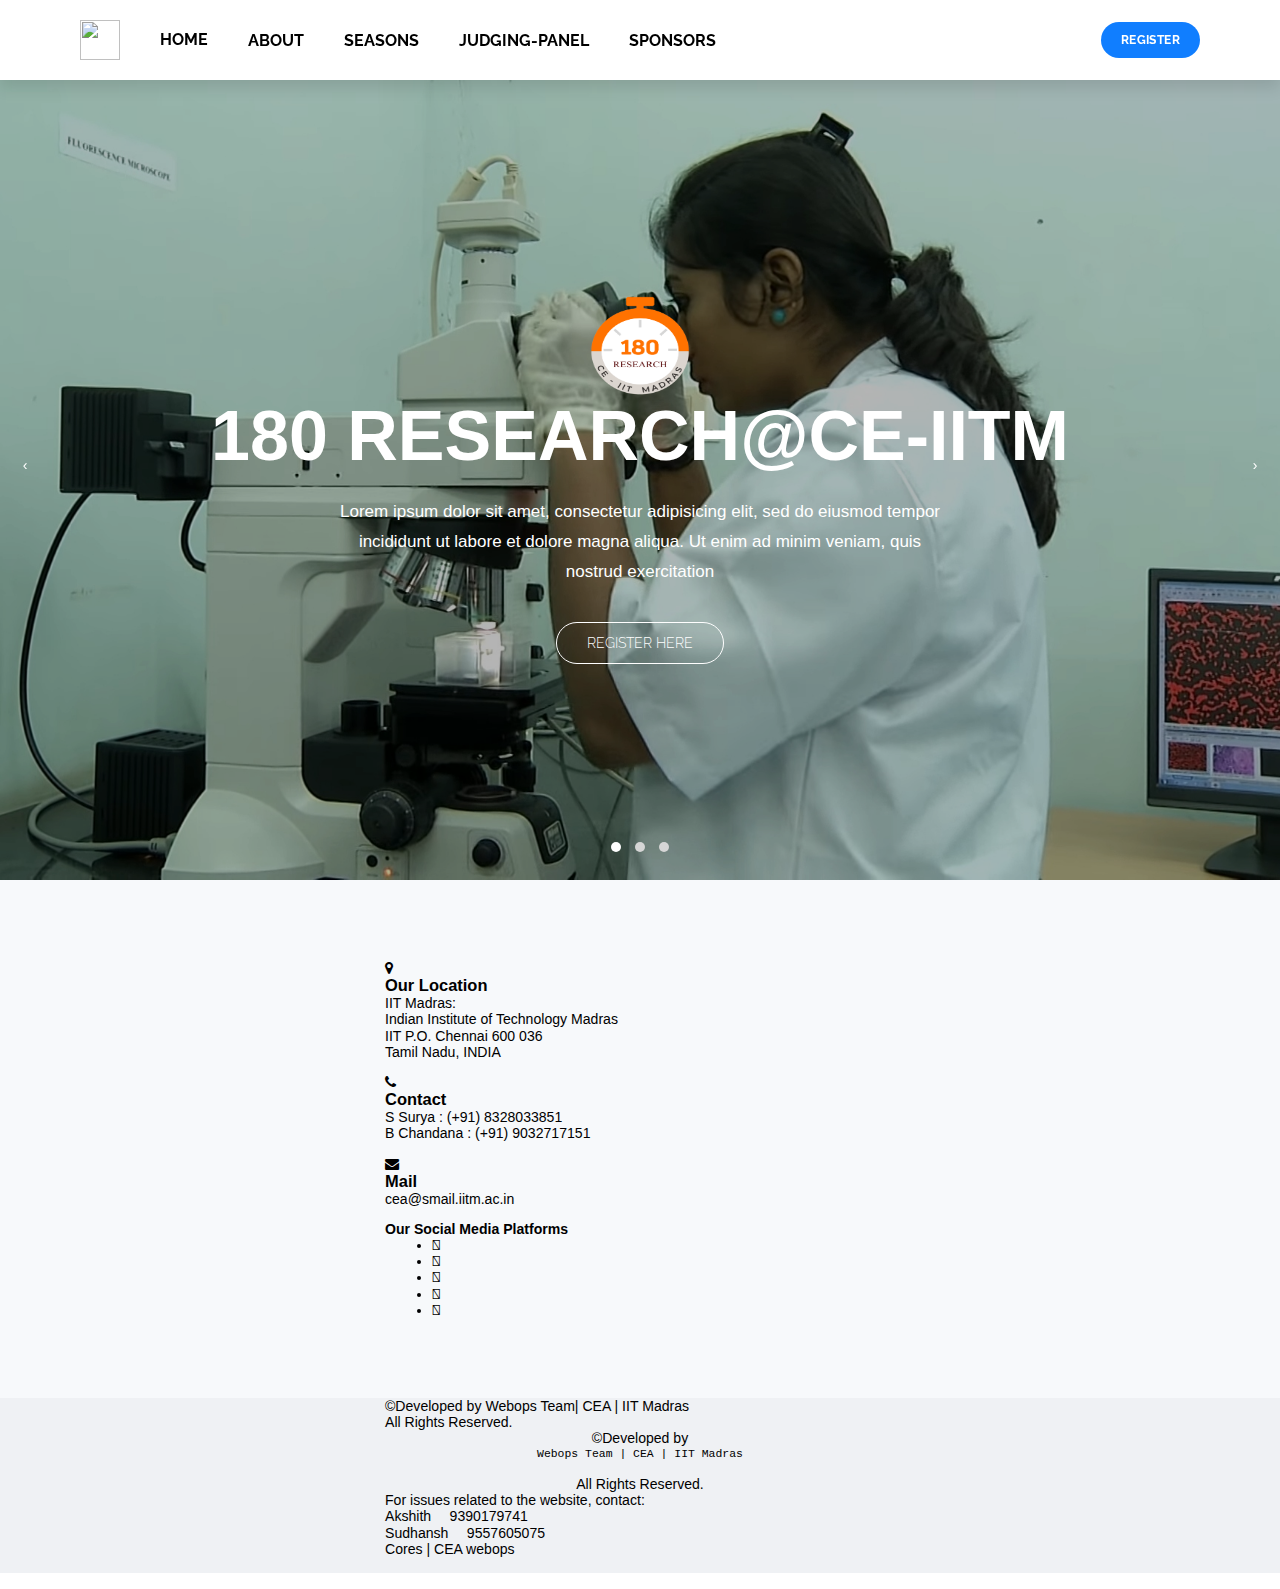
==== commit 7f2933cb: "Update index.html" ====
--- a/index.html
+++ b/index.html
@@ -210,7 +210,7 @@
                         <div class="row">
                             <div class="col-lg-6 "><b> Akshith</b> <i class="fab fa-whatsapp"></i> 9390179741</div>
                             <div class="col-lg-6 "><b> Sudhansh</b> <i class="fab fa-whatsapp"></i> 9557605075</div>
-                            <div class="col-lg-6 "><b> Core | CEA webops </b></div>
+                            <div class="col-lg-6 "><b> Cores | CEA webops </b></div>
                         </div>
                     </div>
                     
